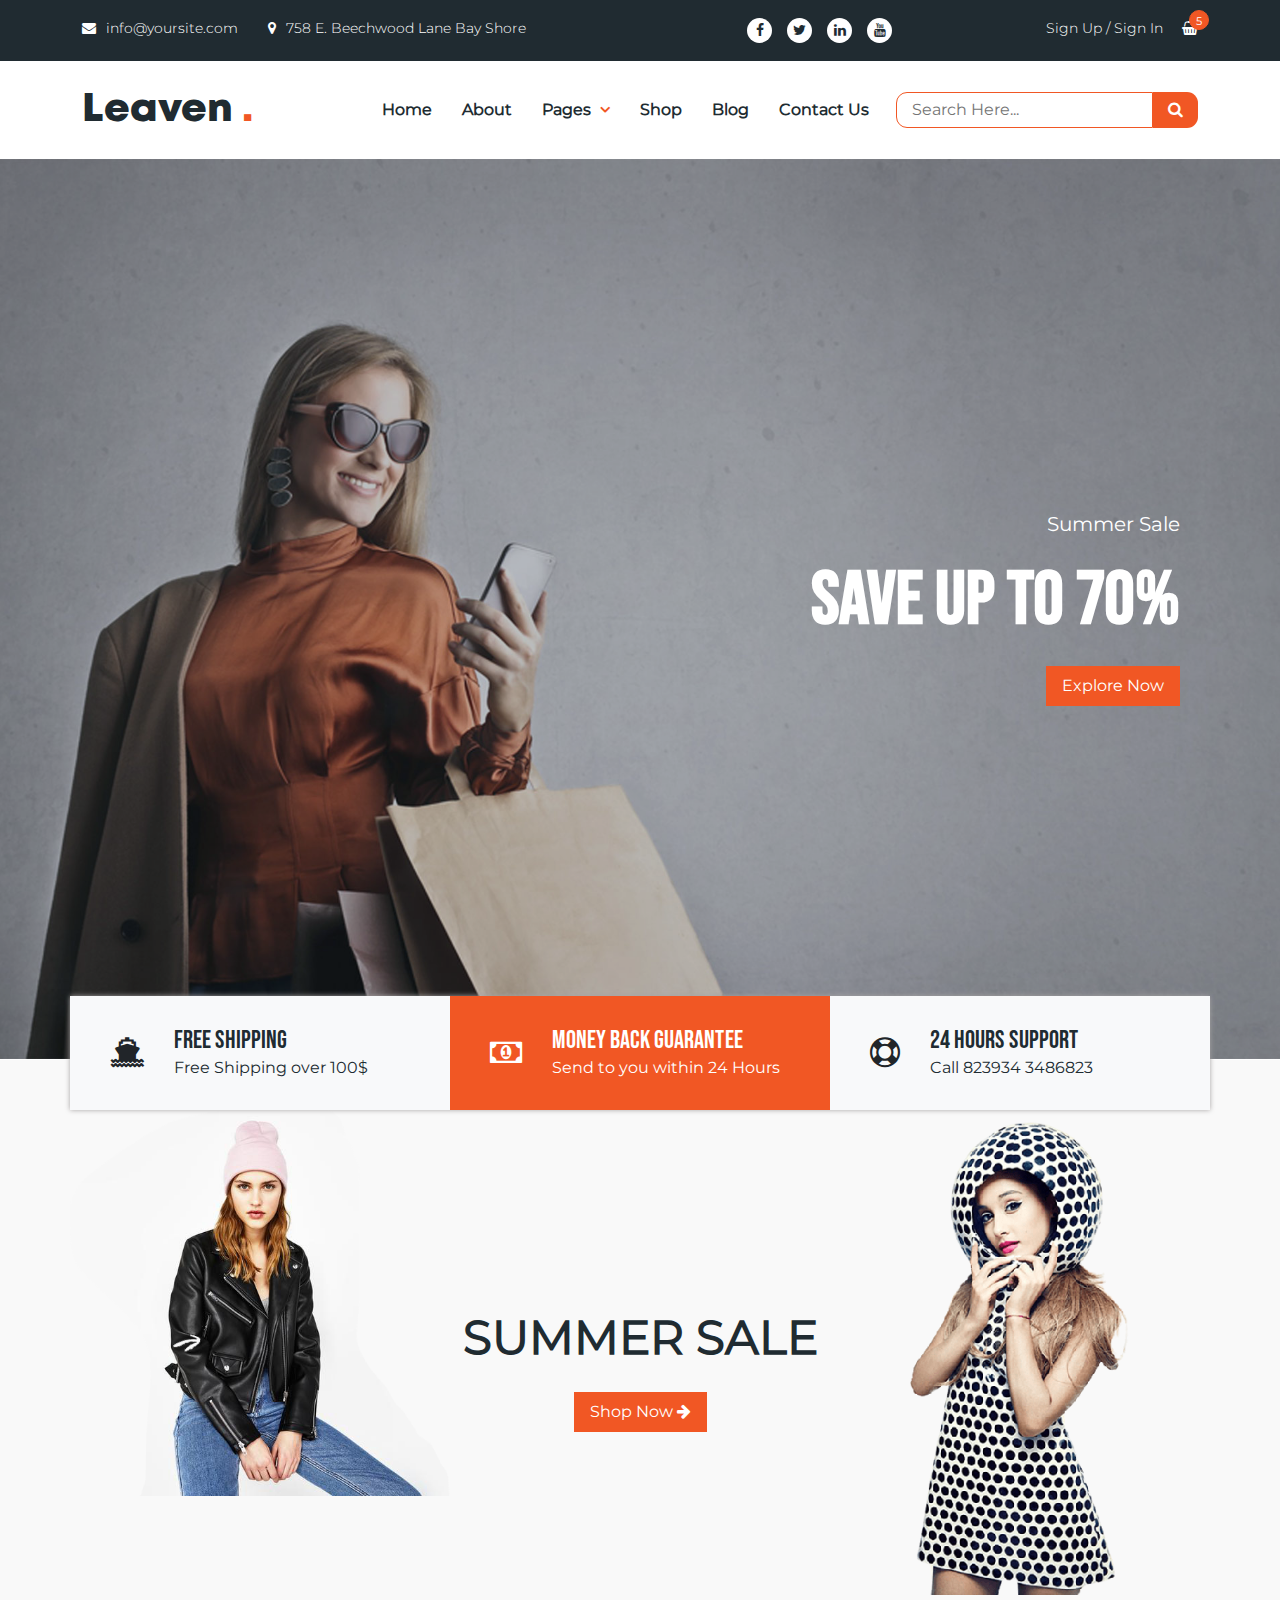
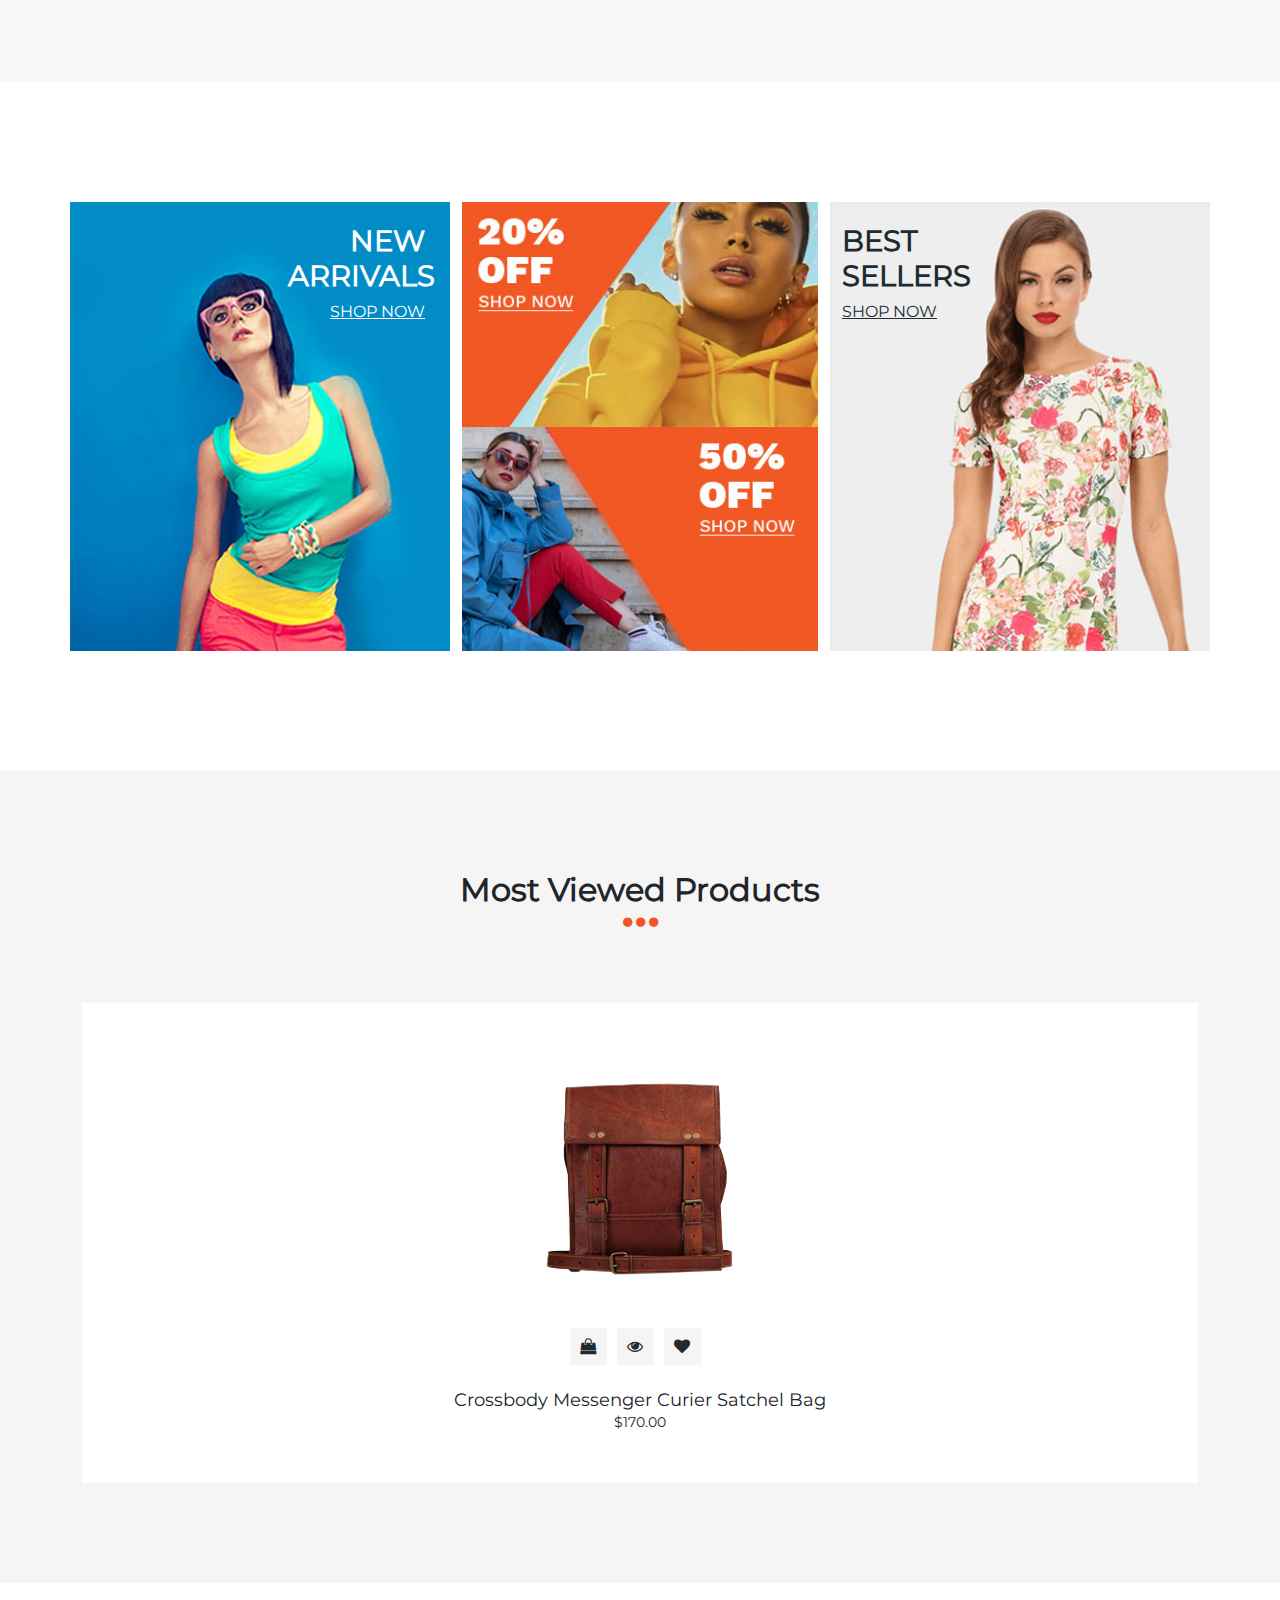
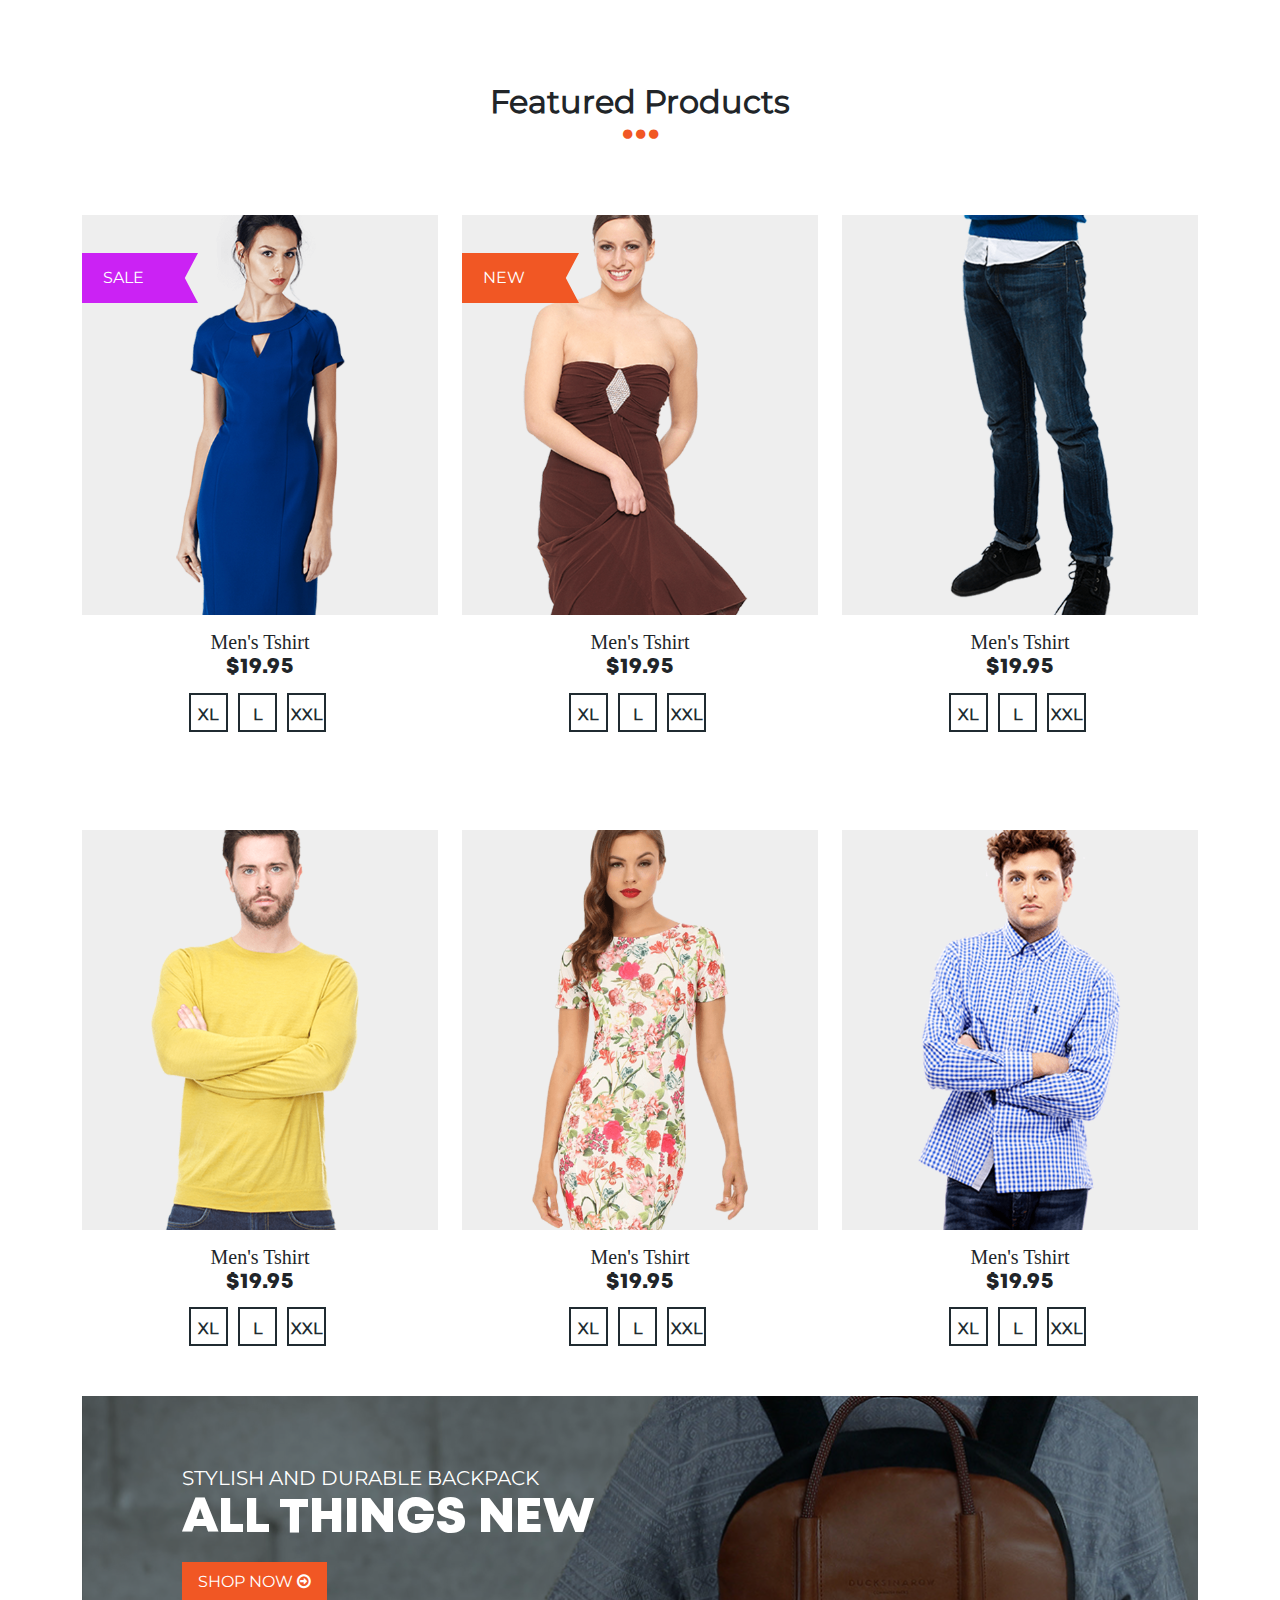
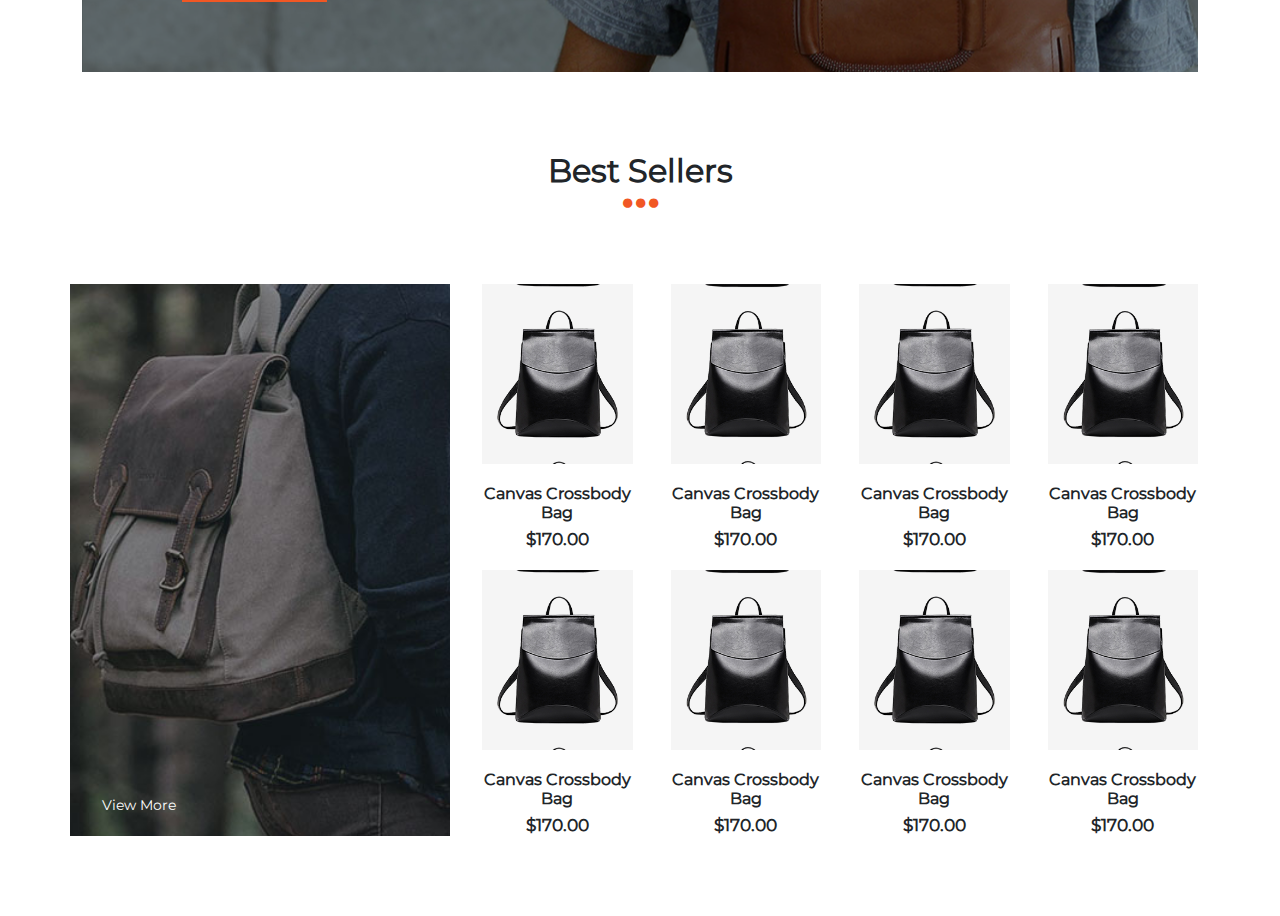
==== index.html @ 33668592 "home done" ====
<!DOCTYPE html>
<html class="no-js" lang="en">

<head>
  <!-- ==========Meta Charset ========== -->
  <meta charset="utf-8" />

  <!-- ==========Site Title ========== -->
  <title>LEAVEN | HTML 5 Responsive E-commerce Template</title>

  <!-- ========== Meta Description ========== -->
  <meta name="description" content="LEAVEN | HTML 5 Responsive E-commerce Template" />
  <meta name="viewport" content="width=device-width, initial-scale=1" />

  <!-- ========= OG Meta ========== -->
  <meta property="og:title" content="LEAVEN | HTML 5 Responsive E-commerce Template" />
  <meta property="og:type" content="HTML" />
  <meta property="og:url" content="" />
  <meta property="og:image" content="" />

  <!-- Normalize css -->
  <link rel="stylesheet" href="assets/css/normalize.css" />

  <!-- custom fonts css -->
  <link rel="stylesheet" href="assets/fonts/customs/fonts.css" />

  <!-- Reset -->
  <link rel="stylesheet" href="assets/css/main.css" />

  <!-- font awesome css -->
  <link rel="stylesheet" href="assets/css/font-awesome.min.css" />

  <!-- ========== bootstrap css ========== -->
  <link rel="stylesheet" href="assets/css/bootstrap.min.css" />

  <!-- Custom css -->
  <link rel="stylesheet" href="assets/css/style.css" />
</head>

<body>
  <!-- ========== Start header  Section ========== -->
  <header class="leaven_header_area">
    <div class="leaven_header_top">
      <div class="container">
        <div class="row">
          <div class="col-md-6">
            <div class="leaven__top-left_content">
              <ul>
                <li>
                  <a href="mailto:info@yoursite.com"><i class="fa fa-envelope"></i>info@yoursite.com</a>
                </li>
                <li><i class="fa fa-map-marker"></i>758 E. Beechwood Lane Bay Shore</li>
              </ul>
            </div>
            <!-- .leaven__top-left_content -->
          </div>

          <div class="col-md-5 offset-md-1">
            <div class="leaven__top_right_content d-flex justify-content-between">
              <div class="leaven_social_proofile">
                <ul>
                  <li>
                    <a href=""><i class="fa fa-facebook"></i></a>
                  </li>
                  <li>
                    <a href=""><i class="fa fa-twitter"></i></a>
                  </li>
                  <li>
                    <a href=""><i class="fa fa-linkedin"></i></a>
                  </li>
                  <li>
                    <a href=""><i class="fa fa-youtube"></i></a>
                  </li>
                </ul>
              </div>
              <!-- .leaven_social_proofile -->

              <div class="leaven__site_meta">
                <ul>
                  <li><a href="">Sign Up</a></li>
                  <li><a href="">/</a></li>
                  <li><a href="">Sign In</a></li>
                  <li>
                    <a href=""><i class="fa fa-shopping-basket"></i><span>5</span></a>
                  </li>
                </ul>
              </div>
              <!-- .leaven__site_meta  -->
            </div>
            <!-- .leaven__top_rigt_content -->
          </div>
        </div>
        <!-- .row -->
      </div>
      <!-- .container -->
    </div>
    <!-- .leaven_header_top -->

    <div class="leaven_header_bottom">
      <div class="container">
        <div class="row align-items-center">
          <div class="col-md-3">
            <div class="leaven__logo">
              <a href="index.html">
                <h1>Leaven <span>.</span></h1>
              </a>
            </div>
            <!-- .leaven__logo -->
          </div>
          <div class="col-md-6">
            <div class="leaven__main_menu">
              <nav>
                <ul class="d-flex">
                  <li><a href="#">Home</a></li>
                  <li><a href="#">About</a></li>
                  <li class="dropdown">
                    <a href="#">Pages <i class="fa fa-angle-down"></i></a>
                    <ul>
                      <li><a href="http://">Pages One </a></li>
                      <li><a href="http://">Pages Two</a></li>
                      <li><a href="http://">Pages Three</a></li>
                      <li><a href="http://">Pages Four</a></li>
                    </ul>
                  </li>
                  <li><a href="#">Shop</a></li>
                  <li><a href="#">Blog</a></li>
                  <li><a href="#">Contact Us</a></li>
                </ul>
              </nav>
            </div>
            <!-- .leaven__main_menu -->
          </div>
          <div class="col-md-3">
            <div class="leaven__search">
              <form action="#" method="get">
                <input type="search" name="s" id="s" placeholder="Search Here..." />
                <button type="submit"><i class="fa fa-search"></i></button>
              </form>
            </div>
            <!-- .leaven__search -->
          </div>
        </div>
        <!-- .row -->
      </div>
      <!-- .container -->
    </div>
    <!-- .leaven_header_bottom -->
  </header>
  <!-- ========== End  header Section ========== -->

  <!-- ========== Start  hero Section ========== -->
  <section id="leaven__hero_area">
    <div class="leaven__hero_single_slide" style="background-image: url('./assets/img/Hero-11.jpg')">
      <div class="container">
        <div class="row">
          <div class="col-md-6 offset-md-6">
            <div class="leaven__hero_content text-end">
              <h5>Summer Sale</h5>
              <h1>Save up to 70%</h1>
              <a href="#" class="custom-button">Explore Now</a>
            </div>
          </div>
        </div>
        <!-- .row -->
      </div>
      <!--  .container -->
    </div>
    <!-- .leaven__hero_single_slide -->
  </section>
  <!-- ========== end  hero Section ========== -->

  <!-- ========== Start Promo Section ========== -->
  <section id="leaven__promo_area">
    <div class="container">
      <div class="row bg-light bg-section">
        <div class="col-md-4 g-0">
          <div class="leaven__single_promo_item d-flex align-items-center">
            <div class="leaven__promo_icon">
              <i class="fa fa-ship"></i>
            </div>
            <div class="leaven__promo_content">
              <h2>Free Shipping</h2>
              <p>Free Shipping over 100$</p>
            </div>
          </div>
          <!-- .leaven__single_promo_item -->
        </div>
        <!-- .col-md-4 -->

        <div class="col-md-4 g-0">
          <div class="leaven__single_promo_item active d-flex align-items-center">
            <div class="leaven__promo_icon">
              <i class="fa fa-money"></i>
            </div>
            <div class="leaven__promo_content">
              <h2>Money Back Guarantee</h2>
              <p>Send to you within 24 Hours</p>
            </div>
          </div>
          <!-- .leaven__single_promo_item -->
        </div>
        <!-- .col-md-4 -->

        <div class="col-md-4 g-0">
          <div class="leaven__single_promo_item d-flex align-items-center">
            <div class="leaven__promo_icon">
              <i class="fa fa-life-ring"></i>
            </div>
            <div class="leaven__promo_content">
              <h2>24 Hours Support</h2>
              <p>Call 823934 3486823</p>
            </div>
          </div>
          <!-- .leaven__single_promo_item -->
        </div>
        <!-- .col-md-4 -->
      </div>
      <!-- .row -->
    </div>
    <!-- .container -->
  </section>
  <!-- ========== end  Promo Section ========== -->

  <!-- ========== Start Sale Section ========== -->
  <section id="leaven__sale_area">
    <div class="container">
      <div class="row">
        <div class="col-md-4 leaven__sale_img" style="background-image: url('./assets/img/01_Homepage.png')"></div>
        <div class="col-md-4">
          <div class="leaven__sale_content">
            <h2>Summer Sale</h2>
            <a href="" class="custom-button">Shop Now <i class="fa fa-arrow-right"></i></a>
          </div>
        </div>
        <div class="col-md-4 leaven__sale_img" style="background-image: url('./assets/img/f_product8.png')"></div>
      </div>
      <!-- .row -->
    </div>
    <!-- .container -->
  </section>
  <!-- ========== end  Sale Section ========== -->

  <!-- ========== Start  Offer Section ========== -->
  <section id="leaven__offer_area">
    <div class="container">
      <div class="row">
        <div class="col-md-4 bg-repeat leaven__single_offer" style="background-image: url('./assets/img/offer-1.jpg')">
          <div class="leaven__offer_content">
            <h1>New Arrivals</h1>
            <a href="">Shop Now</a>
          </div>
        </div>
        <!-- .col-md-4 -->
        <div class="col-md-4 leaven__single_offer">
          <a href=""><img src="./assets/img/offer-2.jpg" alt="leaven offer 1" /></a>
          <a href=""><img src="./assets/img/offer-3.jpg" alt="leaven offer 2" /></a>
        </div>
        <!-- .col-md-4 -->
        <div class="col-md-4 bg-repeat leaven__single_offer" style="background-image: url('./assets/img/offer-4.jpg')">
          <div class="leaven__offer_content">
            <h1>Best Sellers</h1>
            <a href="">Shop Now</a>
          </div>
        </div>
        <!-- .col-md-4 -->
      </div>
    </div>
  </section>
  <!-- ========== end  Offer Section ========== -->

  <!-- ========== start  most viewed Section ========== -->
  <section  id="leaven__most_viewed_products_area" >
    <div class="container">
      <div class="row">
        <div class="col-md-12">
          <div class="leaven__section_title text-center text-dark">
            <h2>Most Viewed Products</h2>
            <div class="three_dots">
              <ul>
                <li><i class="fa fa-circle"></i></li>
                <li><i class="fa fa-circle"></i></li>
                <li><i class="fa fa-circle"></i></li>
              </ul>
            </div>
          </div>
        </div>
      </div>
      <!-- .row -->

      <div class="row">
        <div class="col-md-12">
          <div class="leaven__most_view_carousel">

            <div class="leaven__single_carousel_item bg-white">
                <div class="leaven__single_carousel_thumb bg-repeat" style="background-image: url('./assets/img/bag_product-new.png');"></div>
                <div class="leaven__carousel_product_meta">
                  <ul class="d-flex justify-content-center align-content-center">
                    <li><a href=""><i class="fa fa-shopping-bag"></i></a></li>
                    <li><a href=""><i class="fa fa-eye"></i></a></li>
                    <li><a href=""><i class="fa fa-heart"></i></a></li>
                  </ul>
                </div>
                <!-- .leaven__carousel_product_meta -->
                <h2>Crossbody Messenger Curier Satchel Bag</h2>
                <p>$170.00</p>
            </div>
            <!-- .single_carousel_item -->

          </div>
        </div>
      </div>
    </div>
  </section>
  <!-- ========== end  most viewed Section ========== -->




  <!-- ========== Start  feature product Section ========== -->
  <section id="leaven__feature_product_area">
    <div class="container">
      <div class="row">
        <div class="col-md-12">
          <div class="leaven__section_title text-center text-dark">
            <h2>Featured Products</h2>
            <div class="three_dots">
              <ul>
                <li><i class="fa fa-circle"></i></li>
                <li><i class="fa fa-circle"></i></li>
                <li><i class="fa fa-circle"></i></li>
              </ul>
            </div>
          </div>
        </div>
      </div>
      <!-- .row -->

      <div class="row">
        <div class="col-md-4 mb-5">
          <div class="leaven__single_feature_item">
            <div class="leaven__feature_img" style="background-image: url('./assets/img/f_product1.png')">
              <span class="leaven__product_ribbon leaven__sale">Sale</span>
              <div class="leaven__feature_overlay">
                <a href="" class="leaven__wishlist"><i class="fa fa-heart"></i></a>
                <div class="leaven__overlay_action">
                  <a href="">Add to Bag</a>
                  <a href="">Quick View</a>
                </div>
              </div>
            </div>
            <div class="leaven__feature_content text-center">
              <h2>Men's Tshirt</h2>
              <h3>$19.95</h3>
              <div class="product_sizes">
                <ul>
                  <li><a href="">XL</a></li>
                  <li><a href="">L</a></li>
                  <li><a href="">XXL</a></li>
                </ul>
              </div>
            </div>
          </div>
        </div>
        <!-- .col-md-4 -->

        <div class="col-md-4">
          <div class="leaven__single_feature_item">
            <div class="leaven__feature_img" style="background-image: url('./assets/img/f_product3.png')">
              <span class="leaven__product_ribbon leaven__new_arrivals">New</span>
              <div class="leaven__feature_overlay">
                <a href="" class="leaven__wishlist"><i class="fa fa-heart"></i></a>
                <div class="leaven__overlay_action">
                  <a href="">Add to Bag</a>
                  <a href="">Quick View</a>
                </div>
              </div>
            </div>
            <div class="leaven__feature_content text-center">
              <h2>Men's Tshirt</h2>
              <h3>$19.95</h3>
              <div class="product_sizes">
                <ul>
                  <li><a href="">XL</a></li>
                  <li><a href="">L</a></li>
                  <li><a href="">XXL</a></li>
                </ul>
              </div>
            </div>
          </div>
        </div>
        <!-- .col-md-4 -->

        <div class="col-md-4">
          <div class="leaven__single_feature_item">
            <div class="leaven__feature_img" style="background-image: url('./assets/img/f_product4.png')">
              <div class="leaven__feature_overlay">
                <a href="" class="leaven__wishlist"><i class="fa fa-heart"></i></a>
                <div class="leaven__overlay_action leaven__sold_out">
                  <a href="">Sold Out</a>
                </div>
              </div>
            </div>
            <div class="leaven__feature_content text-center">
              <h2>Men's Tshirt</h2>
              <h3>$19.95</h3>
              <div class="product_sizes">
                <ul>
                  <li><a href="">XL</a></li>
                  <li><a href="">L</a></li>
                  <li><a href="">XXL</a></li>
                </ul>
              </div>
            </div>
          </div>
        </div>
        <!-- .col-md-4 -->

        <div class="col-md-4">
          <div class="leaven__single_feature_item">
            <div class="leaven__feature_img" style="background-image: url('./assets/img/f_product5.png')">
              <div class="leaven__feature_overlay">
                <a href="" class="leaven__wishlist"><i class="fa fa-heart"></i></a>
                <div class="leaven__overlay_action">
                  <a href="">Add to Bag</a>
                  <a href="">Quick View</a>
                </div>
              </div>
            </div>
            <div class="leaven__feature_content text-center">
              <h2>Men's Tshirt</h2>
              <h3>$19.95</h3>
              <div class="product_sizes">
                <ul>
                  <li><a href="">XL</a></li>
                  <li><a href="">L</a></li>
                  <li><a href="">XXL</a></li>
                </ul>
              </div>
            </div>
          </div>
        </div>
        <!-- .col-md-4 -->

        <div class="col-md-4">
          <div class="leaven__single_feature_item">
            <div class="leaven__feature_img" style="background-image: url('./assets/img/f_product6.png')">
              <div class="leaven__feature_overlay">
                <a href="" class="leaven__wishlist"><i class="fa fa-heart"></i></a>
                <div class="leaven__overlay_action">
                  <a href="">Add to Bag</a>
                  <a href="">Quick View</a>
                </div>
              </div>
            </div>
            <div class="leaven__feature_content text-center">
              <h2>Men's Tshirt</h2>
              <h3>$19.95</h3>
              <div class="product_sizes">
                <ul>
                  <li><a href="">XL</a></li>
                  <li><a href="">L</a></li>
                  <li><a href="">XXL</a></li>
                </ul>
              </div>
            </div>
          </div>
        </div>
        <!-- .col-md-4 -->

        <div class="col-md-4">
          <div class="leaven__single_feature_item">
            <div class="leaven__feature_img" style="background-image: url('./assets/img/f_product7.png')">
              <div class="leaven__feature_overlay">
                <a href="" class="leaven__wishlist"><i class="fa fa-heart"></i></a>
                <div class="leaven__overlay_action">
                  <a href="">Add to Bag</a>
                  <a href="">Quick View</a>
                </div>
              </div>
            </div>
            <div class="leaven__feature_content text-center">
              <h2>Men's Tshirt</h2>
              <h3>$19.95</h3>
              <div class="product_sizes">
                <ul>
                  <li><a href="">XL</a></li>
                  <li><a href="">L</a></li>
                  <li><a href="">XXL</a></li>
                </ul>
              </div>
            </div>
          </div>
        </div>
        <!-- .col-md-4 -->
      </div>
      <!-- .row -->
    </div>
  </section>
  <!-- ========== end  feature product Section ========== -->



  <!-- ========== start  call to action Section ========== -->
  <section id="leaven__call_to_action_area">
    <div class="container">
      <div class="leaven__call_to_action_content bg-repeat text-white "
        style="background-image: url('./assets/img/cta_bg.jpg');">
        <div class="row">
          <div class="col-md-6">
            <h3>STYLISH AND DURABLE BACKPACK</h3>
            <h1>ALL THINGS NEW</h1>
            <a href="" class="custom-button ">SHOP NOW <i class="fa fa-arrow-circle-o-right"></i></a>
          </div>
        </div>
      </div>
    </div>
  </section>
  <!-- ========== end  call to action Section ========== -->



  <!-- ========== start best seller Section ========== -->
  <section id="leaven__best_seller_area">
    <div class="container">
      <div class="row">
        <div class="col-md-12">
          <div class="leaven__section_title text-center text-dark">
            <h2>Best Sellers</h2>
            <div class="three_dots">
              <ul>
                <li><i class="fa fa-circle"></i></li>
                <li><i class="fa fa-circle"></i></li>
                <li><i class="fa fa-circle"></i></li>
              </ul>
            </div>
          </div>
        </div>
      </div>
      <!-- .row -->

      <div class="row">
        <div class="col-md-4 leaven__best_featured_img bg-repeat"
          style="background-image: url('./assets/img/b_big.jpg');">
          <a href="">View More</a>
        </div>
        <div class="col-md-8">
          <div class="leaven__best_seller_products">
            <div class="leaven__best_single_product ">
                <div class="best_product_thumb" style="background-image: url('./assets/img/bag_product1.png');"></div>
                <h1>Canvas Crossbody Bag</h1>
                <h3>$170.00</h3>
            </div>
            <!-- .leaven__best_single_product  -->
            <div class="leaven__best_single_product ">
                <div class="best_product_thumb" style="background-image: url('./assets/img/bag_product1.png');"></div>
                <h1>Canvas Crossbody Bag</h1>
                <h3>$170.00</h3>
            </div>
            <!-- .leaven__best_single_product  -->
            <div class="leaven__best_single_product ">
                <div class="best_product_thumb" style="background-image: url('./assets/img/bag_product1.png');"></div>
                <h1>Canvas Crossbody Bag</h1>
                <h3>$170.00</h3>
            </div>
            <!-- .leaven__best_single_product  -->
            <div class="leaven__best_single_product ">
                <div class="best_product_thumb" style="background-image: url('./assets/img/bag_product1.png');"></div>
                <h1>Canvas Crossbody Bag</h1>
                <h3>$170.00</h3>
            </div>
            <!-- .leaven__best_single_product  -->
            <div class="leaven__best_single_product ">
                <div class="best_product_thumb" style="background-image: url('./assets/img/bag_product1.png');"></div>
                <h1>Canvas Crossbody Bag</h1>
                <h3>$170.00</h3>
            </div>
            <!-- .leaven__best_single_product  -->
            <div class="leaven__best_single_product ">
                <div class="best_product_thumb" style="background-image: url('./assets/img/bag_product1.png');"></div>
                <h1>Canvas Crossbody Bag</h1>
                <h3>$170.00</h3>
            </div>
            <!-- .leaven__best_single_product  -->
            <div class="leaven__best_single_product ">
                <div class="best_product_thumb" style="background-image: url('./assets/img/bag_product1.png');"></div>
                <h1>Canvas Crossbody Bag</h1>
                <h3>$170.00</h3>
            </div>
            <!-- .leaven__best_single_product  -->
            <div class="leaven__best_single_product ">
                <div class="best_product_thumb" style="background-image: url('./assets/img/bag_product1.png');"></div>
                <h1>Canvas Crossbody Bag</h1>
                <h3>$170.00</h3>
            </div>
            <!-- .leaven__best_single_product  -->

          </div>
        </div>
      </div>
    </div>
  </section>
  <!-- ========== end best seller Section ========== -->



  <!-- jquery -->
  <script src="https://code.jquery.com/jquery-3.6.0.min.js"
    integrity="sha256-/xUj+3OJU5yExlq6GSYGSHk7tPXikynS7ogEvDej/m4=" crossorigin="anonymous"></script>
  <!-- Modernizr -->
  <script src="assets/js/vendor/modernizr-3.11.2.min.js"></script>
  <!-- Plugin js -->
  <script src="assets/js/plugins.js"></script>
  <!-- bootstrap  js -->
  <script src="assets/js/bootstrap.bundle.min.js"></script>
  <!-- Custom Js -->
  <script src="assets/js/main.js"></script>
</body>

</html>
---- assets/fonts/customs/fonts.css ----
@font-face {
    font-family: 'Montserrat';
    src: url('Montserrat-Light.eot');
    src: url('Montserrat-Light.eot?#iefix') format('embedded-opentype'),
        url('Montserrat-Light.woff2') format('woff2'),
        url('Montserrat-Light.woff') format('woff'),
        url('Montserrat-Light.ttf') format('truetype');
    font-weight: 300;
    font-style: normal;
    font-display: swap;
}

@font-face {
    font-family: 'Montserrat';
    src: url('Montserrat-Regular.eot');
    src: url('Montserrat-Regular.eot?#iefix') format('embedded-opentype'),
        url('Montserrat-Regular.woff2') format('woff2'),
        url('Montserrat-Regular.woff') format('woff'),
        url('Montserrat-Regular.ttf') format('truetype');
    font-weight: normal;
    font-style: normal;
    font-display: swap;
}

@font-face {
    font-family: 'Mont ExtraLight DEMO';
    src: url('Mont-ExtraLightDEMO.eot');
    src: url('Mont-ExtraLightDEMO.eot?#iefix') format('embedded-opentype'),
        url('Mont-ExtraLightDEMO.woff2') format('woff2'),
        url('Mont-ExtraLightDEMO.woff') format('woff'),
        url('Mont-ExtraLightDEMO.ttf') format('truetype');
    font-weight: 200;
    font-style: normal;
    font-display: swap;
}

@font-face {
    font-family: 'Mont Heavy DEMO';
    src: url('Mont-HeavyDEMO.eot');
    src: url('Mont-HeavyDEMO.eot?#iefix') format('embedded-opentype'),
        url('Mont-HeavyDEMO.woff2') format('woff2'),
        url('Mont-HeavyDEMO.woff') format('woff'),
        url('Mont-HeavyDEMO.ttf') format('truetype');
    font-weight: 800;
    font-style: normal;
    font-display: swap;
}

@font-face {
    font-family: 'Bebas Neue';
    src: url('BebasNeue-Regular.eot');
    src: url('BebasNeue-Regular.eot?#iefix') format('embedded-opentype'),
        url('BebasNeue-Regular.woff2') format('woff2'),
        url('BebasNeue-Regular.woff') format('woff'),
        url('BebasNeue-Regular.ttf') format('truetype');
    font-weight: normal;
    font-style: normal;
    font-display: swap;
}

@font-face {
    font-family: 'Bebas Neue';
    src: url('BebasNeue-Regular_1.eot');
    src: url('BebasNeue-Regular_1.eot?#iefix') format('embedded-opentype'),
        url('BebasNeue-Regular_1.woff2') format('woff2'),
        url('BebasNeue-Regular_1.woff') format('woff'),
        url('BebasNeue-Regular_1.ttf') format('truetype');
    font-weight: normal;
    font-style: normal;
    font-display: swap;
}

@font-face {
    font-family: 'Bebas Neue';
    src: url('BebasNeue-Regular_2.eot');
    src: url('BebasNeue-Regular_2.eot?#iefix') format('embedded-opentype'),
        url('BebasNeue-Regular_2.woff2') format('woff2'),
        url('BebasNeue-Regular_2.woff') format('woff'),
        url('BebasNeue-Regular_2.ttf') format('truetype');
    font-weight: normal;
    font-style: normal;
    font-display: swap;
}

@font-face {
    font-family: 'Bebas Neue';
    src: url('BebasNeue-Regular_3.eot');
    src: url('BebasNeue-Regular_3.eot?#iefix') format('embedded-opentype'),
        url('BebasNeue-Regular_3.woff2') format('woff2'),
        url('BebasNeue-Regular_3.woff') format('woff'),
        url('BebasNeue-Regular_3.ttf') format('truetype');
    font-weight: normal;
    font-style: normal;
    font-display: swap;
}
---- assets/css/main.css ----
/*! HTML5 Boilerplate v8.0.0 | MIT License | https://html5boilerplate.com/ */

/* main.css 2.1.0 | MIT License | https://github.com/h5bp/main.css#readme */
/*
 * What follows is the result of much research on cross-browser styling.
 * Credit left inline and big thanks to Nicolas Gallagher, Jonathan Neal,
 * Kroc Camen, and the H5BP dev community and team.
 */

/* ==========================================================================
   Base styles: opinionated defaults
   ========================================================================== */

html {
  color: #222;
  font-size: 1em;
  line-height: 1.4;
}

/*
 * Remove text-shadow in selection highlight:
 * https://twitter.com/miketaylr/status/12228805301
 *
 * Vendor-prefixed and regular ::selection selectors cannot be combined:
 * https://stackoverflow.com/a/16982510/7133471
 *
 * Customize the background color to match your design.
 */

::-moz-selection {
  background: #b3d4fc;
  text-shadow: none;
}

::selection {
  background: #b3d4fc;
  text-shadow: none;
}

/*
 * A better looking default horizontal rule
 */

hr {
  display: block;
  height: 1px;
  border: 0;
  border-top: 1px solid #ccc;
  margin: 1em 0;
  padding: 0;
}

/*
 * Remove the gap between audio, canvas, iframes,
 * images, videos and the bottom of their containers:
 * https://github.com/h5bp/html5-boilerplate/issues/440
 */

audio,
canvas,
iframe,
img,
svg,
video {
  vertical-align: middle;
}

/*
 * Remove default fieldset styles.
 */

fieldset {
  border: 0;
  margin: 0;
  padding: 0;
}

/*
 * Allow only vertical resizing of textareas.
 */

textarea {
  resize: vertical;
}

/* ==========================================================================
   Author's custom styles
   ========================================================================== */

/* ==========================================================================
   Helper classes
   ========================================================================== */

/*
 * Hide visually and from screen readers
 */

.hidden,
[hidden] {
  display: none !important;
}

/*
 * Hide only visually, but have it available for screen readers:
 * https://snook.ca/archives/html_and_css/hiding-content-for-accessibility
 *
 * 1. For long content, line feeds are not interpreted as spaces and small width
 *    causes content to wrap 1 word per line:
 *    https://medium.com/@jessebeach/beware-smushed-off-screen-accessible-text-5952a4c2cbfe
 */

.sr-only {
  border: 0;
  clip: rect(0, 0, 0, 0);
  height: 1px;
  margin: -1px;
  overflow: hidden;
  padding: 0;
  position: absolute;
  white-space: nowrap;
  width: 1px;
  /* 1 */
}

/*
 * Extends the .sr-only class to allow the element
 * to be focusable when navigated to via the keyboard:
 * https://www.drupal.org/node/897638
 */

.sr-only.focusable:active,
.sr-only.focusable:focus {
  clip: auto;
  height: auto;
  margin: 0;
  overflow: visible;
  position: static;
  white-space: inherit;
  width: auto;
}

/*
 * Hide visually and from screen readers, but maintain layout
 */

.invisible {
  visibility: hidden;
}

/*
 * Clearfix: contain floats
 *
 * For modern browsers
 * 1. The space content is one way to avoid an Opera bug when the
 *    `contenteditable` attribute is included anywhere else in the document.
 *    Otherwise it causes space to appear at the top and bottom of elements
 *    that receive the `clearfix` class.
 * 2. The use of `table` rather than `block` is only necessary if using
 *    `:before` to contain the top-margins of child elements.
 */

.clearfix::before,
.clearfix::after {
  content: " ";
  display: table;
}

.clearfix::after {
  clear: both;
}

/* ==========================================================================
   EXAMPLE Media Queries for Responsive Design.
   These examples override the primary ('mobile first') styles.
   Modify as content requires.
   ========================================================================== */

@media only screen and (min-width: 35em) {
  /* Style adjustments for viewports that meet the condition */
}

@media print,
  (-webkit-min-device-pixel-ratio: 1.25),
  (min-resolution: 1.25dppx),
  (min-resolution: 120dpi) {
  /* Style adjustments for high resolution devices */
}

/* ==========================================================================
   Print styles.
   Inlined to avoid the additional HTTP request:
   https://www.phpied.com/delay-loading-your-print-css/
   ========================================================================== */

@media print {
  *,
  *::before,
  *::after {
    background: #fff !important;
    color: #000 !important;
    /* Black prints faster */
    box-shadow: none !important;
    text-shadow: none !important;
  }

  a,
  a:visited {
    text-decoration: underline;
  }

  a[href]::after {
    content: " (" attr(href) ")";
  }

  abbr[title]::after {
    content: " (" attr(title) ")";
  }

  /*
   * Don't show links that are fragment identifiers,
   * or use the `javascript:` pseudo protocol
   */
  a[href^="#"]::after,
  a[href^="javascript:"]::after {
    content: "";
  }

  pre {
    white-space: pre-wrap !important;
  }

  pre,
  blockquote {
    border: 1px solid #999;
    page-break-inside: avoid;
  }

  /*
   * Printing Tables:
   * https://web.archive.org/web/20180815150934/http://css-discuss.incutio.com/wiki/Printing_Tables
   */
  thead {
    display: table-header-group;
  }

  tr,
  img {
    page-break-inside: avoid;
  }

  p,
  h2,
  h3 {
    orphans: 3;
    widows: 3;
  }

  h2,
  h3 {
    page-break-after: avoid;
  }
}
---- assets/css/style.css ----
/*

Project Name:  Leaven
Author: Nishat
Version: 1.0
Company: Pixcafe Network
Desription: Leaven is a ecommerce html5 responsive template


================================
       TABLE OF INDEX
=================================

01. 


*/

/* variables */
:root {
  --primary: #f15724;
  --secondary: #202b31;
}

/* Default css */
* {
  margin: 0;
  padding: 0;
  outline: 0;
  box-sizing: border-box;
}

h1,
h2,
h3,
h4,
h5,
h6,
p {
  margin: 0;
}

body {
  font-family: "Montserrat";
}

.bg-repeat {
  background-repeat: no-repeat;
  background-size: cover;
}

ul {
  margin: 0;
  padding: 0;
  list-style: none;
}

a {
  text-decoration: none;
  transition: all 0.4s ease;
}

.custom-button {
  background-color: var(--primary);
  color: #fff;
  padding: 8px 16px;
  display: inline-block;
}

/* Header area */

/* Header Top Area */
.leaven_header_top a {
  color: #fff;
}

.leaven_header_top a:hover {
  color: var(--primary);
}

.leaven_header_top {
  background-color: var(--secondary);
  color: #fff;
  padding: 18px 0;
  font-size: 14px;
  font-weight: 300;
}

.leaven__top-left_content ul li {
  display: inline-block;
}

.leaven__top-left_content ul li a {
  display: block;
}

.leaven__top-left_content ul li {
  margin-right: 26px;
}

.leaven__top-left_content a i {
  margin-right: 10px;
}

.leaven__top-left_content li i {
  margin-right: 10px;
}

.leaven_social_proofile ul li {
  display: inline-block;
  margin-right: 11px;
  background: #fff;
  border-radius: 50%;
  width: 25px;
  height: 25px;
  line-height: 25px;
  text-align: center;
  transition: all 0.4s ease;
}

.leaven_social_proofile ul li a {
  display: block;
  color: var(--secondary);
}

.leaven_social_proofile ul li:hover {
  background: var(--primary);
}

.leaven_social_proofile ul li:hover a {
  color: var(--secondary);
}

.leaven__site_meta ul li {
  display: inline-block;
  position: relative;
}

.leaven__site_meta ul li a {
  display: block;
}

.leaven__site_meta ul li:last-child {
  margin-left: 15px;
}

.leaven__site_meta ul li:last-child span {
  position: absolute;
  width: 20px;
  height: 20px;
  font-size: 80%;
  border-radius: 50%;
  right: -11px;
  bottom: 9px;
  background: var(--primary);
  text-align: center;
  font-weight: bolder;
  border: 1px solid var(--primary);
  line-height: 20px;
}

.leaven__site_meta ul li:last-child span:hover {
  color: #fff;
}

/* 
       02 - header bottom area
   */

.leaven_header_bottom {
  padding: 25px 0;
}

/* Logo */
.leaven__logo h1 {
  color: var(--secondary);
  font-family: "Mont Heavy DEMO";
}

.leaven__logo h1 span {
  color: var(--primary);
}

/* Main Menu */
.leaven__main_menu ul li {
  position: relative;
}

.leaven__main_menu ul li a {
  color: var(--secondary);
  padding: 2px 15px;
  font-family: "Montserrat";
  font-weight: 600;
}

.leaven__main_menu ul li a:hover {
  color: var(--primary);
}

/* Dropdown */
.leaven__main_menu ul li.dropdown ul {
  position: absolute;
  top: 150%;
  z-index: 9;
  left: 0;
  width: 250px;
  background-color: var(--secondary);
  padding: 10px;
  border-radius: 5px;
  box-shadow: 0 0 5px;
  visibility: hidden;
  opacity: 0;
  transition: all 0.4s ease-in-out;
}

.leaven__main_menu ul li.dropdown:hover ul {
  visibility: visible;
  opacity: 1;
  top: 100%;
}

.leaven__main_menu ul li.dropdown ul li {
  display: block;
  border-bottom: 1px solid #685f5f;
  padding: 11px;
}

.leaven__main_menu ul li.dropdown a i {
  color: var(--primary);
  font-weight: bolder;
  margin-left: 5px;
}

.leaven__main_menu ul li.dropdown ul li:last-child {
  border-bottom: 0;
}

.leaven__main_menu ul li.dropdown ul li a {
  color: #fff;
  font-size: 80%;
}

.leaven__main_menu ul li.dropdown:hover a,
.leaven__main_menu ul li.dropdown:hover ul li a:hover {
  color: var(--primary);
}

.leaven__main_menu ul li.dropdown:hover ul li a {
  color: #fff;
}

/* Search */
.leaven__search form {
  display: flex;
  justify-content: flex-end;
}

.leaven__search form input {
  border: 1px solid var(--primary);
  padding: 5px 15px 5px;
  border-radius: 11px 0 0 11px;
}

.leaven__search form button {
  background-color: var(--primary);
  color: #fff;
  border: 0;
  padding: 5px 15px;
  border-radius: 0 11px 11px 0;
  transition: all 1s ease-in-out;
}

.leaven__search form button:hover {
  background-color: transparent;
  color: var(--secondary);
}

/* 
      * ============================================
            03. Hero Area
      * ============================================
    */

section#leaven__hero_area {
  color: #fff;
}

.leaven__hero_single_slide {
  height: 100vh;
  background-position: center;
  background-repeat: no-repeat;
  background-size: cover;

  position: relative;
}

.leaven__hero_single_slide::after {
  position: absolute;
  content: "";
  width: 100%;
  height: 100%;
  top: 0;
  left: 0;
  background-color: var(--secondary);
  opacity: 0.3;
}

.leaven__hero_content {
  position: absolute;
  top: 50%;
  transform: translateY(-50%);
  z-index: 1;
  right: 100px;
}

.leaven__hero_content h3 {
  font-family: "Montserrat";
  font-weight: bold;
  font-size: 40px;
}

.leaven__hero_content h1 {
  font-size: 75px;
  margin: 20px 0;
  font-family: "Bebas Neue";
  font-weight: bold;
}

/* 
      * ============================================
            04. Promo Area
      * ============================================
    */

section#leaven__promo_area {
  margin-top: -113px;
  z-index: 1;
  position: relative;
  top: 50px;
}

.bg-section {
  box-shadow: 0 0 5px #a7a3a3;
}

.leaven__promo_content h2 {
  color: var(--secondary);
  font-family: "Bebas Neue";
  font-size: 25px;
}

.leaven__promo_content p {
  color: var(--secondary);
}

.leaven__promo_icon {
  margin-right: 30px;
}

.leaven__promo_icon i {
  font-size: 30px;
}

.leaven__single_promo_item {
  transition: all 0.4s ease;
  padding: 30px 40px;
}

.leaven__single_promo_item:hover,
.leaven__single_promo_item.active {
  background: var(--primary);
  color: #fff;
  cursor: pointer;
}

.leaven__single_promo_item:hover .leaven__promo_content h2,
.leaven__single_promo_item:hover .leaven__promo_content p {
  color: #fff;
}

.leaven__single_promo_item.active h2,
.leaven__single_promo_item.active p {
  color: #fff;
}

/* 
      * ============================================
            05. Sale Area
      * ============================================
     */
#leaven__sale_area {
  padding: 50px 0;
  background: #f9f9f9;
}

.leaven__sale_content {
  padding: 200px 0;
  text-align: center;
}

.leaven__sale_content h2 {
  margin-bottom: 26px;
  text-transform: uppercase;
  font-weight: bold;
  color: var(--secondary);
  font-size: 47px;
}

.leaven__sale_img {
  background-position: center top;
  background-repeat: no-repeat;
  background-size: contain;
}

/* 
      * ============================================
            06. Offer Area
      * ============================================
     */

.leaven__single_feature_item {
  transition: all .4s ease-in;
  padding-bottom: 50px;
}

.leaven__single_feature_item:hover {
  box-shadow: 0 0 5px #b8b8b8;
}

section#leaven__offer_area {
  padding: 120px 0;
}

.leaven__single_offer {
  text-align: right;
  color: #fff;
}

.leaven__single_offer img {
  margin-bottom: 15px;
  width: 100%;
}

.leaven__single_offer h1 {
  font-size: 29px;
  font-weight: bold;
  text-transform: uppercase;
}

.leaven__offer_content {
  width: 150px;
  margin-left: auto;
  padding: 22px 13px 0 0px;
}

.leaven__single_offer img:last-child {
  margin-bottom: 0;
}

.leaven__offer_content a {
  color: #fff;
  margin-top: 6px;
  display: inline-block;
  text-decoration: underline;
  text-transform: uppercase;
}

.leaven__offer_content a:hover {
  color: var(--primary);
}

.leaven__single_offer:last-child .leaven__offer_content a:hover {
  color: var(--primary);
}

.leaven__single_offer:last-child .leaven__offer_content,
.leaven__single_offer:last-child .leaven__offer_content a {
  margin-right: auto;
  margin-left: 0;
  text-align: left;
  color: #202b31;
}

/* 
      * ============================================
            07. Features product Area
      * ============================================
     */

.leaven__feature_img {
  background-position: center;
  background-repeat: no-repeat;
  height: 400px;
  background-size: cover;
  position: relative;
  z-index: 1;
  margin-bottom: 15px;
  cursor: pointer;
}

.leaven__section_title {
  margin-bottom: 70px;
}

.leaven__section_title h2 {
  font-weight: bold;
}

.three_dots ul li {
  display: inline-block;
}

.three_dots ul li i {
  font-size: 11px;
  color: var(--primary);
}

.product_sizes ul li {
  display: inline-block;
}

.product_sizes ul li a {
  display: block;
  color: var(--secondary);
  border: 2px solid var(--secondary);
  width: 39px;
  height: 39px;
  line-height: 39px;
  font-weight: bold;
  margin-top: 12px;
  margin-right: 6px;
  transition: all 0.4s ease-in;
}

.product_sizes ul li a:hover {
  background-color: var(--primary);
  color: #fff;
  border: 2px solid transparent;
}

.leaven__feature_content h3 {
  font-size: 22px;
  font-family: "Mont Heavy DEMO";
}

.leaven__feature_content h2 {
  font-size: 20px;
  font-family: auto;
  transition: all 0.4s ease-in-out;
}

.leaven__feature_content h2:hover {
  color: var(--primary);
}

.leaven__feature_img::after {
  position: absolute;
  content: "";
  width: 100%;
  height: 100%;
  background: var(--secondary);
  opacity: 0.78;
  top: 0;
  left: 0;
  z-index: -1;
  visibility: hidden;
  opacity: 0;
  transition: all .4s ease-in-out;
}

.leaven__feature_overlay a.leaven__wishlist {
  color: #fff;
  border: 2px solid #fff;
  text-align: center;
  display: inline-block;
  position: absolute;
  right: 20px;
  border-radius: 50%;
  width: 30px;
  height: 30px;
  line-height: 30px;
  top: 13px;
}

.leaven__feature_overlay {
  display: none;
}

.leaven__overlay_action {
  position: absolute;
  top: 50%;
  left: 50%;
  transform: translate(-50%, -50%);
}

.leaven__overlay_action.leaven__sold_out a {
  background-color: #000;
}

.leaven__overlay_action a {
  color: #fff;
  display: block;
  background-color: var(--primary);
  margin-bottom: 8px;
  padding: 10px;
}

.leaven__feature_img:hover .leaven__feature_overlay {
  display: block;
}

.leaven__single_feature_item:hover .leaven__feature_img::after {
  visibility: visible;
  opacity: .75;
}


span.leaven__product_ribbon {
  position: absolute;
  top: 38px;
  left: 0;
  padding: 13px 35px 13px 21px;

  color: #fff;
  text-transform: uppercase;
}

span.leaven__product_ribbon:after {
  position: absolute;
  top: 0;
  right: -19px;
  content: '';

  width: 30px;
  height: 100%;
  clip-path: polygon(100% 0%, 56% 50%, 100% 100%, 0 100%, 0% 50%, 0 0);
}

span.leaven__sale,
span.leaven__sale:after {
  background: #cb22f4;
}

span.leaven__new_arrivals,
span.leaven__new_arrivals:after {
  background: var(--primary);
}

/* 
      * ============================================
            08. call to action Area
      * ============================================
     */
.leaven__call_to_action_content {
  padding: 70px 100px;

  background-blend-mode: overlay;
  background-color: rgba(32, 43, 48, .7);
}

.leaven__call_to_action_content h3 {
  font-size: 20px;
  font-family: 'Montserrat';
}

.leaven__call_to_action_content h1 {
  font-size: 49px;
  font-family: 'Mont Heavy DEMO';
  margin-bottom: 13px;
}

/* 
      * ============================================
            09. best seller Area
      * ============================================
     */
section#leaven__best_seller_area {
  padding: 80px 0;
}

.leaven__best_seller_products {
  display: grid;
  grid-template-columns: repeat(4, 1fr);
  grid-column-gap: 38px;
  grid-row-gap: 20px;
  padding-left: 20px;
}

.leaven__best_featured_img {
  display: flex;
  justify-content: flex-start;
  align-items: flex-end;
}

.leaven__best_featured_img a {
  color: #fff;
  font-size: 14px;
  margin: 20px;
  transition: all .4s ease-in;
}

.leaven__best_featured_img a:hover {
  color: var(--primary);
}

.leaven__best_single_product h1 {
  font-size: 16px;
  font-family: montserrat;
  font-weight: bold;
}

.leaven__best_single_product {
  text-align: center;
}

.leaven__best_single_product h3 {
  font-size: 17px;
  font-weight: bold;
  margin-top: 7px;
}

.best_product_thumb {
  height: 180px;
  width: auto;
  margin-bottom: 20px;
  background-position: center;
  background-size: contain;
}

/* 
      * ============================================
            10. best viewed product Area
      * ============================================
     */
section#leaven__most_viewed_products_area {
  background-color: #f5f5f6;
  padding: 100px 0;
  margin-bottom: 100px;
}

.leaven__single_carousel_thumb {
  height: 250px;
  background-position: center;
  background-size: contain;
}

.leaven__single_carousel_item {
  text-align: center;
  padding: 50px;
}

.leaven__single_carousel_item h2 {
  font-size: 18px;
}

.leaven__single_carousel_item p {
  font-size: 14px;
}

.leaven__carousel_product_meta {
  margin: 25px 0;
}

.leaven__carousel_product_meta ul li a i {
  height: 37px;
  width: 37px;
  transition: all .4s ease-in;
  line-height: 37px;
  text-align: center;
  background-color: #f5f5f6;
  color: var(--secondary);
  margin-right: 10px;
}

.leaven__carousel_product_meta ul li a i:hover {
  background-color: var(--primary);
  color: #fff;
}
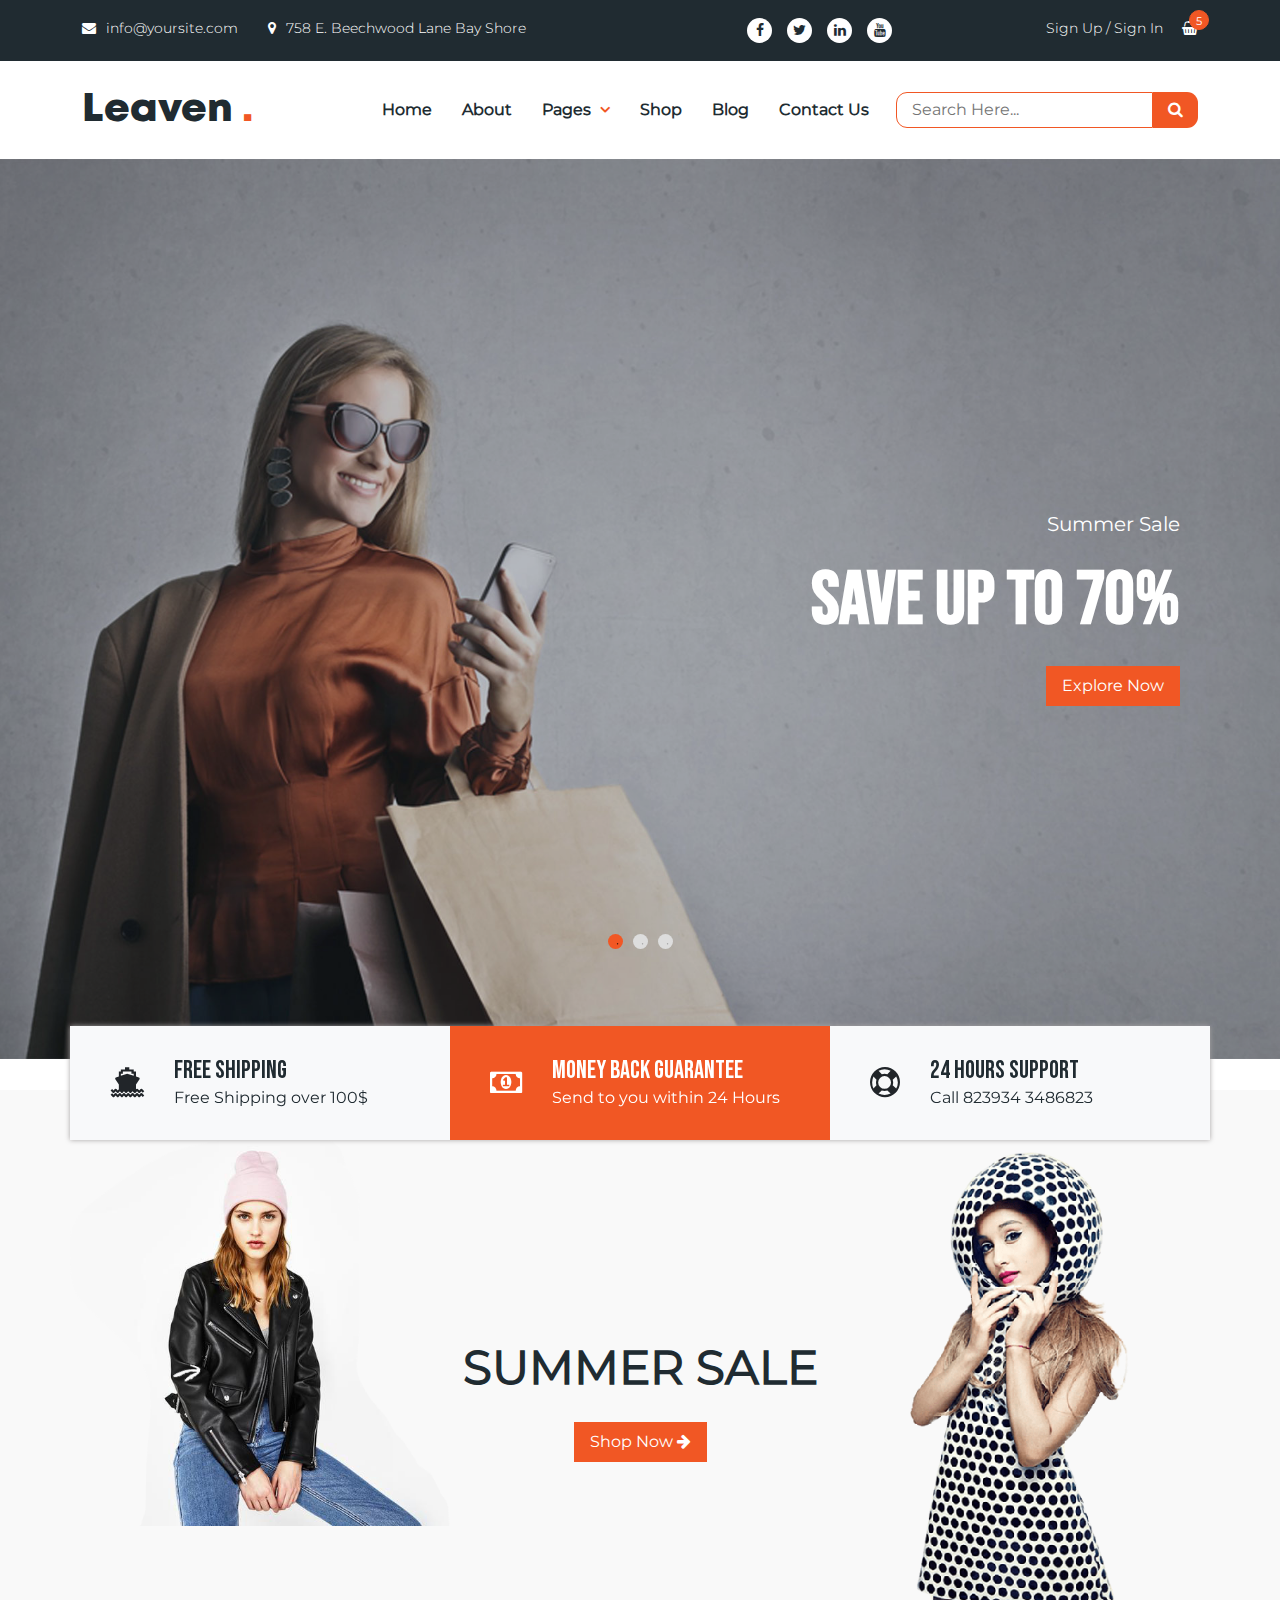
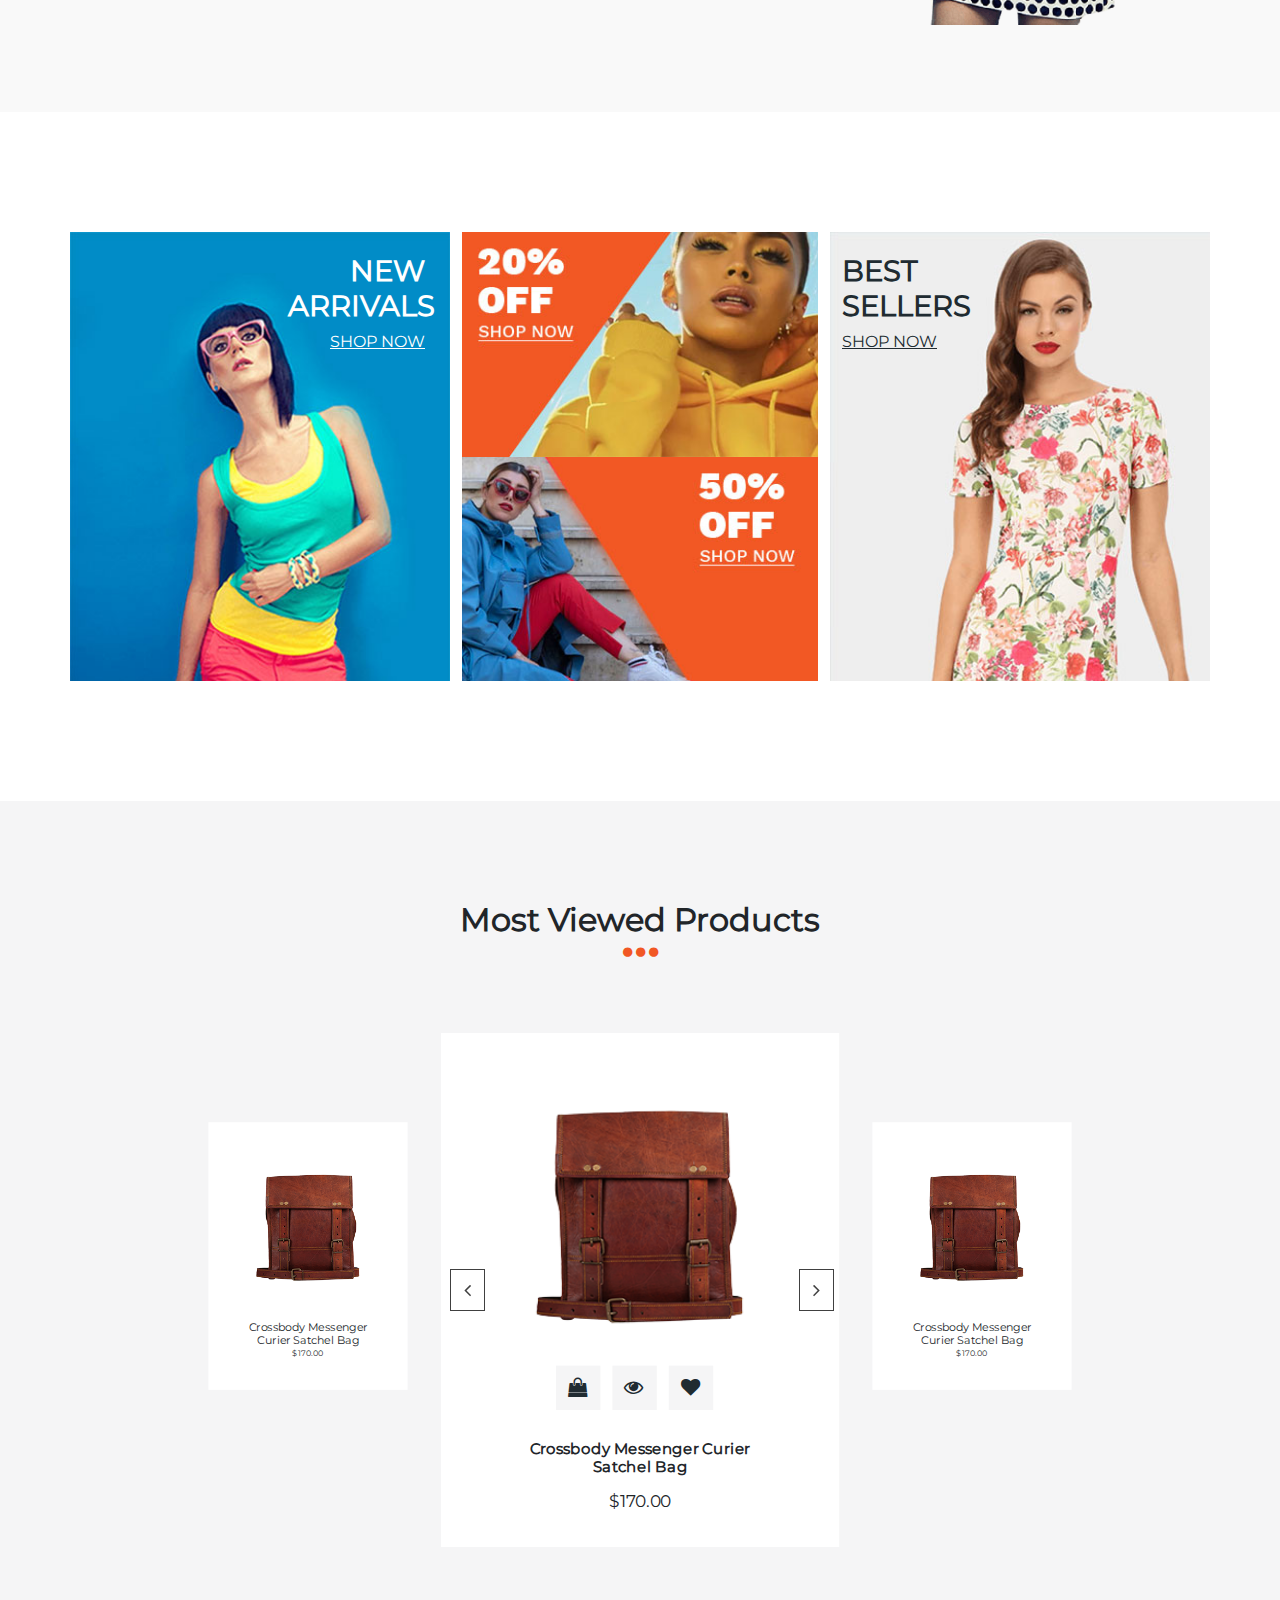
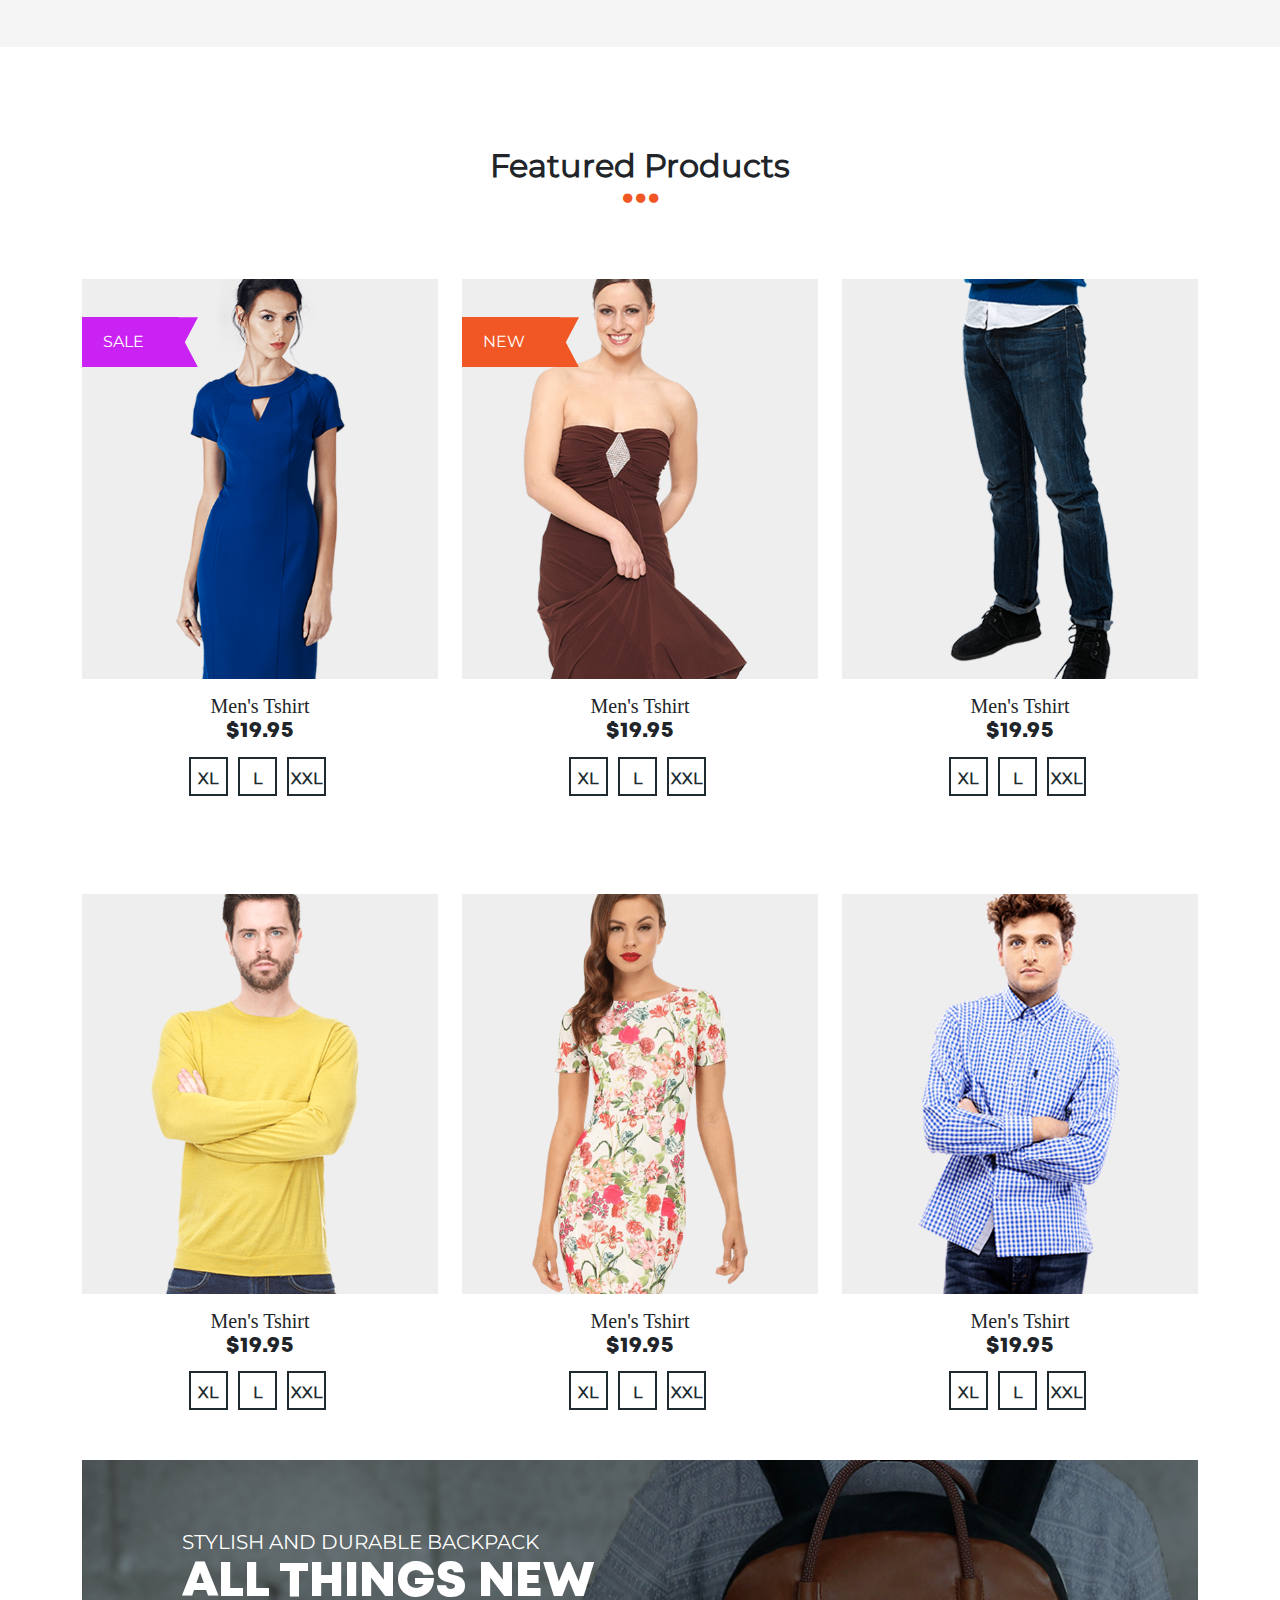
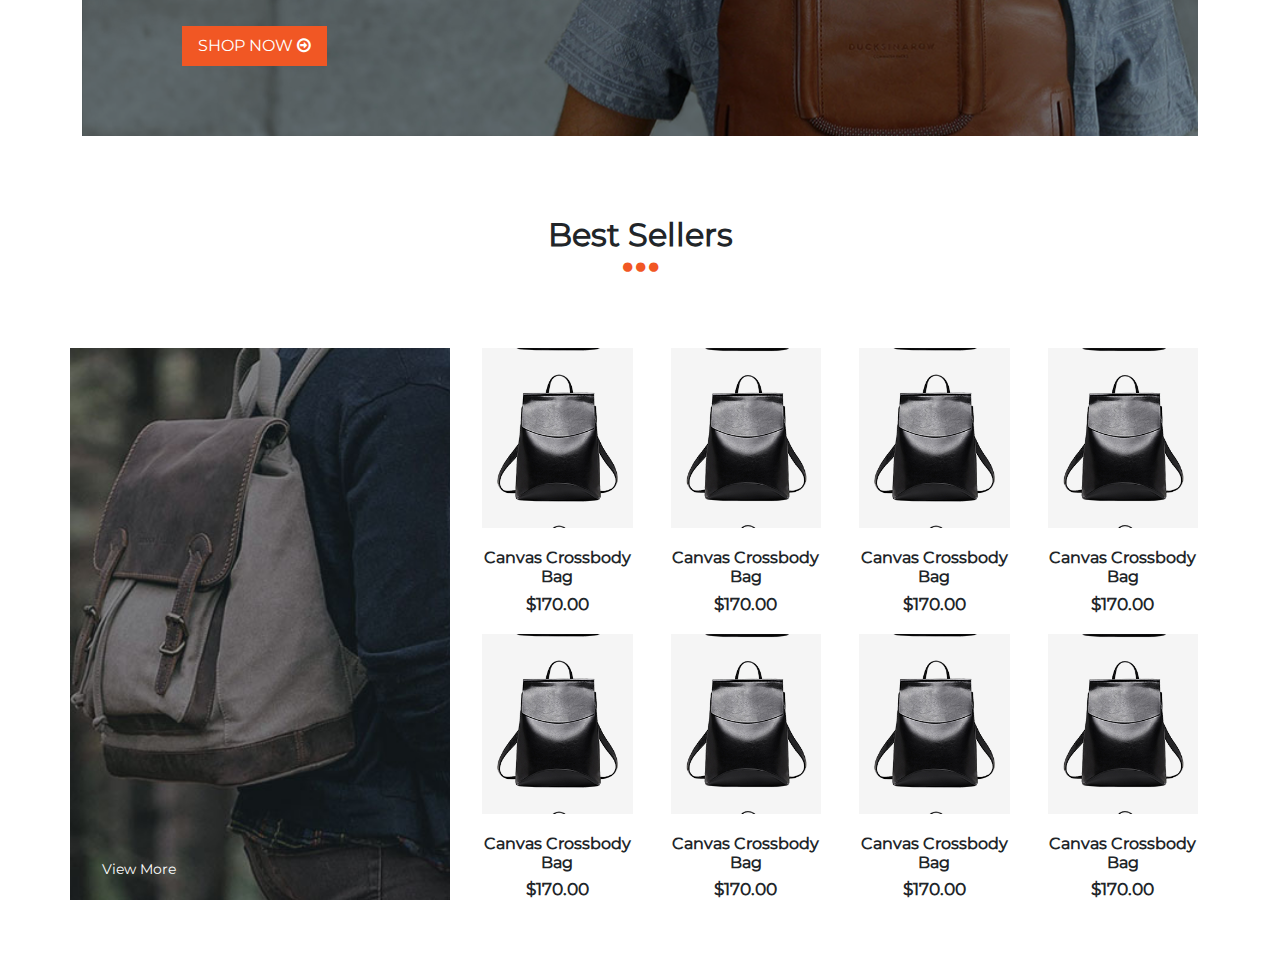
==== commit 5698aff6: "slick slider active" ====
--- a/index.html
+++ b/index.html
@@ -32,6 +32,10 @@
 
   <!-- ========== bootstrap css ========== -->
   <link rel="stylesheet" href="assets/css/bootstrap.min.css" />
+
+  <!-- slick css -->
+  <link rel="stylesheet" href="assets/css/slick.css">
+  <link rel="stylesheet" href="assets/css/slick-theme.css">
 
   <!-- Custom css -->
   <link rel="stylesheet" href="assets/css/style.css" />
@@ -149,7 +153,41 @@
   <!-- ========== End  header Section ========== -->
 
   <!-- ========== Start  hero Section ========== -->
-  <section id="leaven__hero_area">
+  <section class="leaven__hero_area" id="leaven__hero_area">
+    <div class="leaven__hero_single_slide" style="background-image: url('./assets/img/Hero-11.jpg')">
+      <div class="container">
+        <div class="row">
+          <div class="col-md-6 offset-md-6">
+            <div class="leaven__hero_content text-end">
+              <h5>Summer Sale</h5>
+              <h1>Save up to 70%</h1>
+              <a href="#" class="custom-button">Explore Now</a>
+            </div>
+          </div>
+        </div>
+        <!-- .row -->
+      </div>
+      <!--  .container -->
+    </div>
+    <!-- .leaven__hero_single_slide -->
+
+    <div class="leaven__hero_single_slide" style="background-image: url('./assets/img/Hero-11.jpg')">
+      <div class="container">
+        <div class="row">
+          <div class="col-md-6 offset-md-6">
+            <div class="leaven__hero_content text-end">
+              <h5>Summer Sale</h5>
+              <h1>Save up to 70%</h1>
+              <a href="#" class="custom-button">Explore Now</a>
+            </div>
+          </div>
+        </div>
+        <!-- .row -->
+      </div>
+      <!--  .container -->
+    </div>
+    <!-- .leaven__hero_single_slide -->
+
     <div class="leaven__hero_single_slide" style="background-image: url('./assets/img/Hero-11.jpg')">
       <div class="container">
         <div class="row">
@@ -306,6 +344,51 @@
             </div>
             <!-- .single_carousel_item -->
 
+            <div class="leaven__single_carousel_item bg-white">
+              <div class="leaven__single_carousel_thumb bg-repeat" style="background-image: url('./assets/img/bag_product-new.png');"></div>
+              <div class="leaven__carousel_product_meta">
+                <ul class="d-flex justify-content-center align-content-center">
+                  <li><a href=""><i class="fa fa-shopping-bag"></i></a></li>
+                  <li><a href=""><i class="fa fa-eye"></i></a></li>
+                  <li><a href=""><i class="fa fa-heart"></i></a></li>
+                </ul>
+              </div>
+              <!-- .leaven__carousel_product_meta -->
+              <h2>Crossbody Messenger Curier Satchel Bag</h2>
+              <p>$170.00</p>
+          </div>
+          <!-- .single_carousel_item -->
+
+          <div class="leaven__single_carousel_item bg-white">
+            <div class="leaven__single_carousel_thumb bg-repeat" style="background-image: url('./assets/img/bag_product-new.png');"></div>
+            <div class="leaven__carousel_product_meta">
+              <ul class="d-flex justify-content-center align-content-center">
+                <li><a href=""><i class="fa fa-shopping-bag"></i></a></li>
+                <li><a href=""><i class="fa fa-eye"></i></a></li>
+                <li><a href=""><i class="fa fa-heart"></i></a></li>
+              </ul>
+            </div>
+            <!-- .leaven__carousel_product_meta -->
+            <h2>Crossbody Messenger Curier Satchel Bag</h2>
+            <p>$170.00</p>
+        </div>
+        <!-- .single_carousel_item -->
+
+        <div class="leaven__single_carousel_item bg-white">
+          <div class="leaven__single_carousel_thumb bg-repeat" style="background-image: url('./assets/img/bag_product-new.png');"></div>
+          <div class="leaven__carousel_product_meta">
+            <ul class="d-flex justify-content-center align-content-center">
+              <li><a href=""><i class="fa fa-shopping-bag"></i></a></li>
+              <li><a href=""><i class="fa fa-eye"></i></a></li>
+              <li><a href=""><i class="fa fa-heart"></i></a></li>
+            </ul>
+          </div>
+          <!-- .leaven__carousel_product_meta -->
+          <h2>Crossbody Messenger Curier Satchel Bag</h2>
+          <p>$170.00</p>
+      </div>
+      <!-- .single_carousel_item -->
+
           </div>
         </div>
       </div>
@@ -612,6 +695,8 @@
   <script src="assets/js/plugins.js"></script>
   <!-- bootstrap  js -->
   <script src="assets/js/bootstrap.bundle.min.js"></script>
+  <!-- slick js -->
+  <script src="assets/js/slick.min.js"></script>
   <!-- Custom Js -->
   <script src="assets/js/main.js"></script>
 </body>
--- a/assets/css/style.css
+++ b/assets/css/style.css
@@ -326,6 +326,18 @@
   font-weight: bold;
 }
 
+section#leaven__hero_area .slick-dots {
+  bottom: 12%;
+}
+section#leaven__hero_area .slick-dots li {
+  width: 15px;
+  height: 15px;
+  background-color: #ddd;
+  border-radius: 50%;
+}
+section#leaven__hero_area .slick-dots li.slick-active{
+   background-color: var(--primary);
+}
 /* 
       * ============================================
             04. Promo Area
@@ -747,6 +759,8 @@
 .leaven__single_carousel_item {
   text-align: center;
   padding: 50px;
+  transform: scale(.6);
+  transition: all .4s ease-in;
 }
 
 .leaven__single_carousel_item h2 {
@@ -775,4 +789,54 @@
 .leaven__carousel_product_meta ul li a i:hover {
   background-color: var(--primary);
   color: #fff;
+}
+
+
+.leaven__single_carousel_item.slick-slide.slick-current.slick-active.slick-center{
+  transform: scale(1.2);
+  padding: 70px 50px;
+}
+
+.leaven__single_carousel_item .leaven__carousel_product_meta{
+  opacity: 0;
+  margin-top: -30px;
+  transition: all .4s ease-in;
+}
+
+
+.leaven__single_carousel_item.slick-slide.slick-current.slick-active.slick-center .leaven__carousel_product_meta{
+  opacity: 1;
+  margin-top: 0;
+}
+.leaven__single_carousel_item.slick-slide.slick-current.slick-active.slick-center h2{
+  font-size: 80%;
+  font-weight: bold;
+  margin-bottom: 10px;
+}
+
+.slick-prev:before, .slick-next:before {
+  font-family: 'FontAwesome';
+  font-size: 20px;
+  line-height: 1;
+  opacity: .75;
+  color: #000;
+  border: 1px solid;
+  padding: 10px 13px;
+  -webkit-font-smoothing: antialiased;
+  -moz-osx-font-smoothing: grayscale;
+}
+.slick-prev:before{
+   content: '\f104';
+}
+.slick-next:before{
+  content: '\f105';
+}
+
+.slick-prev{
+  left: 33%;
+  z-index: 9;
+}
+
+.slick-next{
+  right: 34%;
 }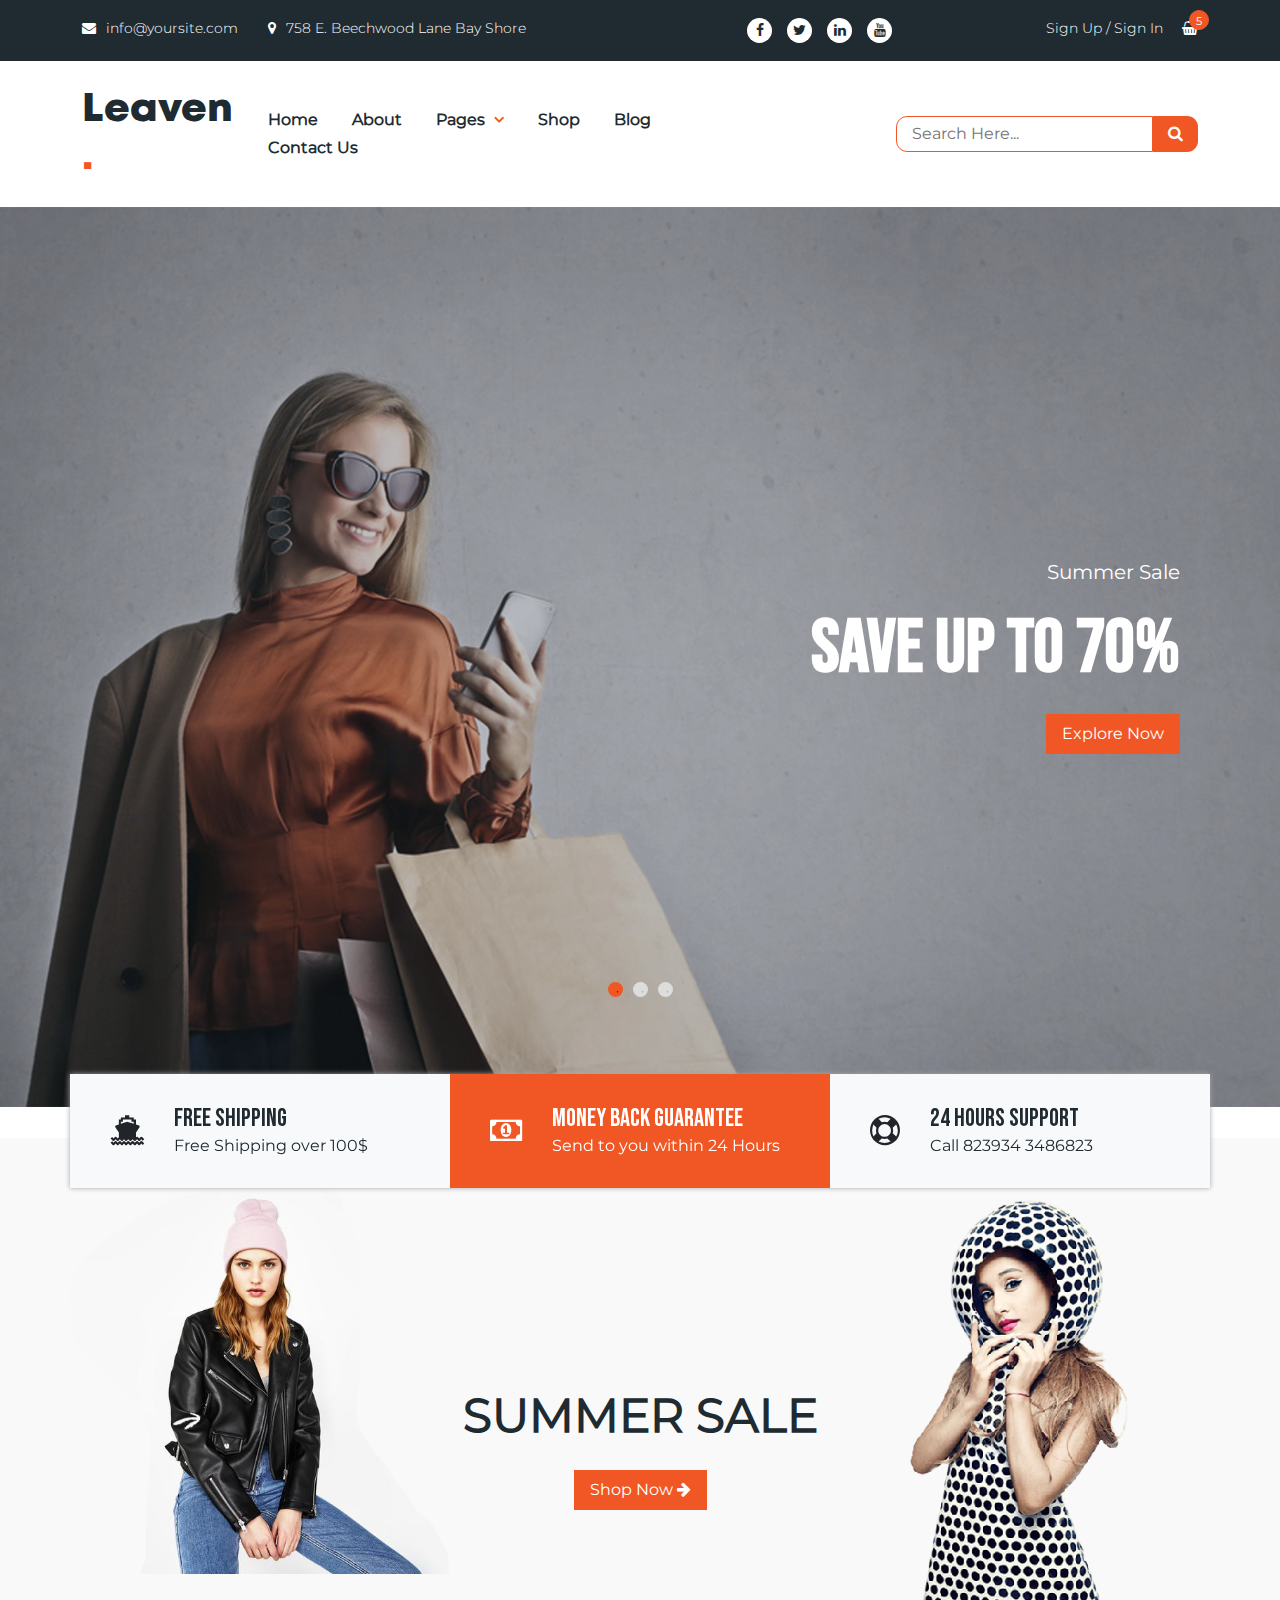
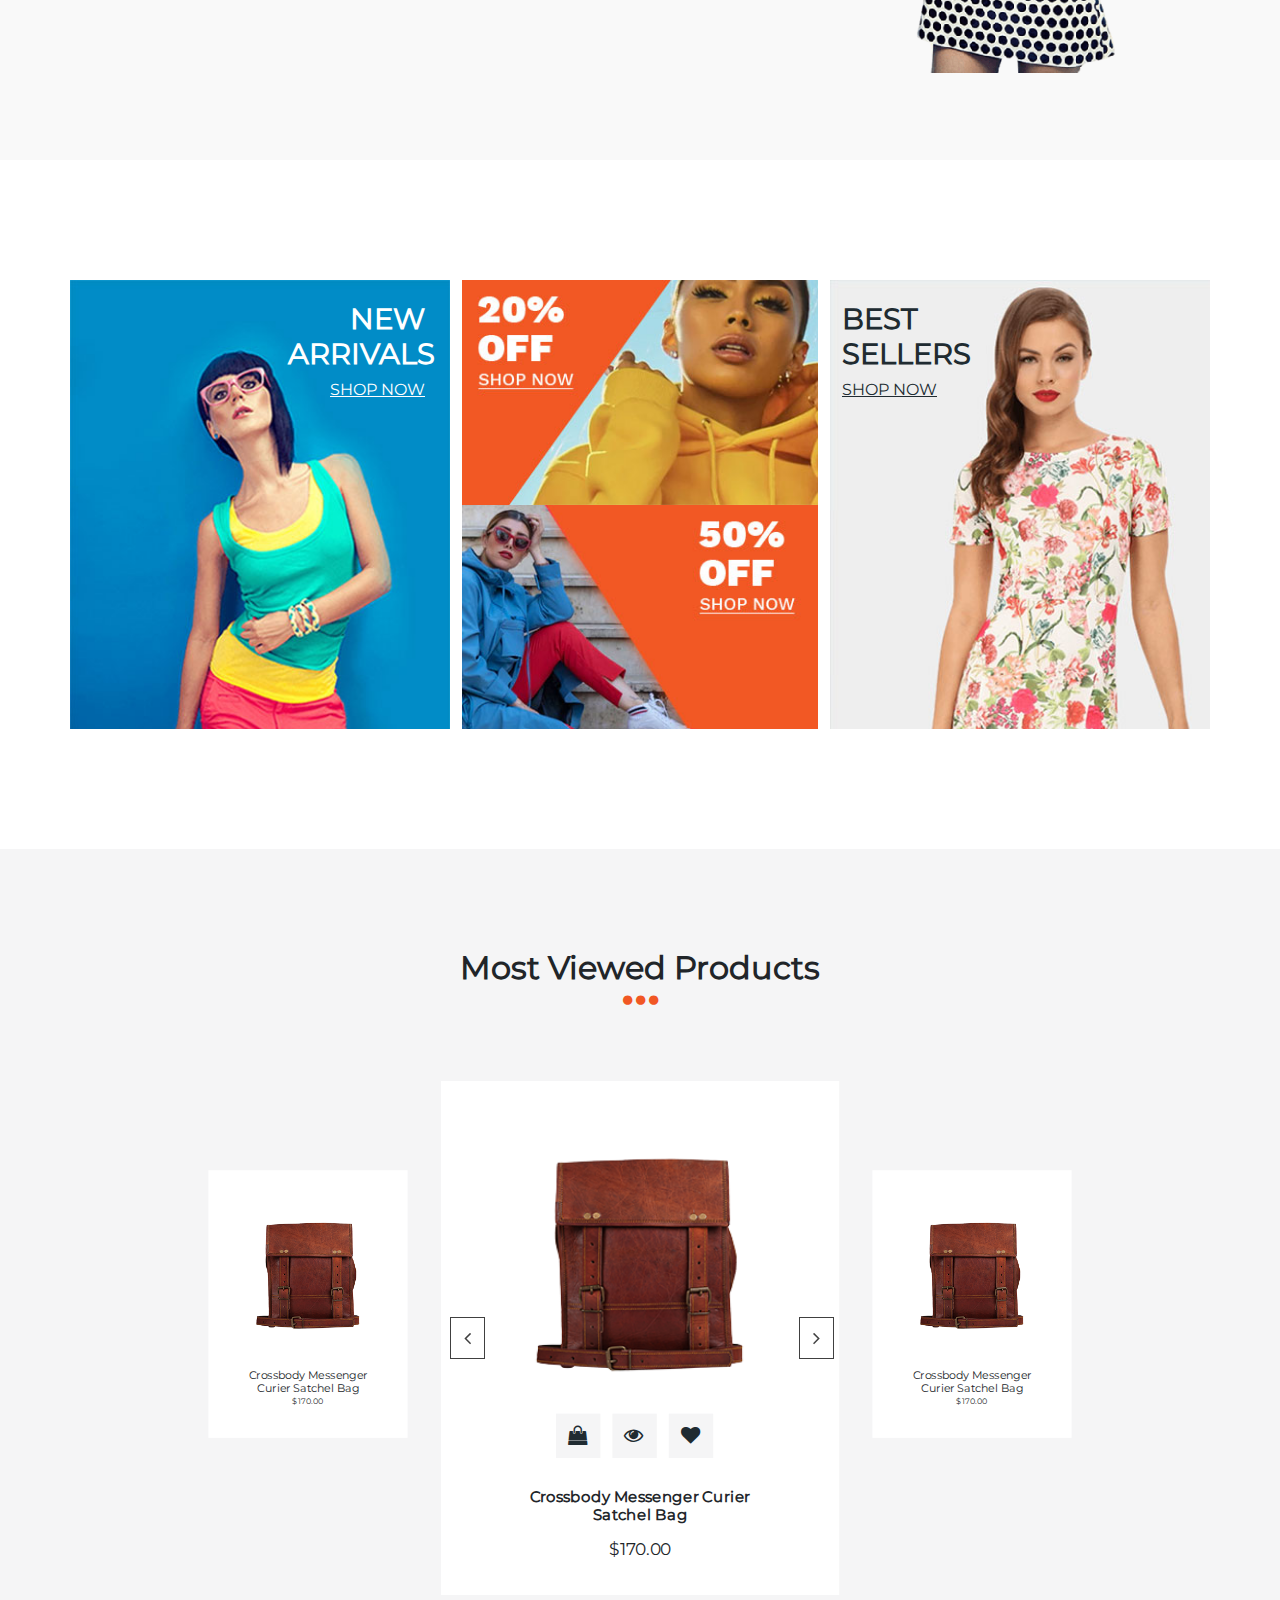
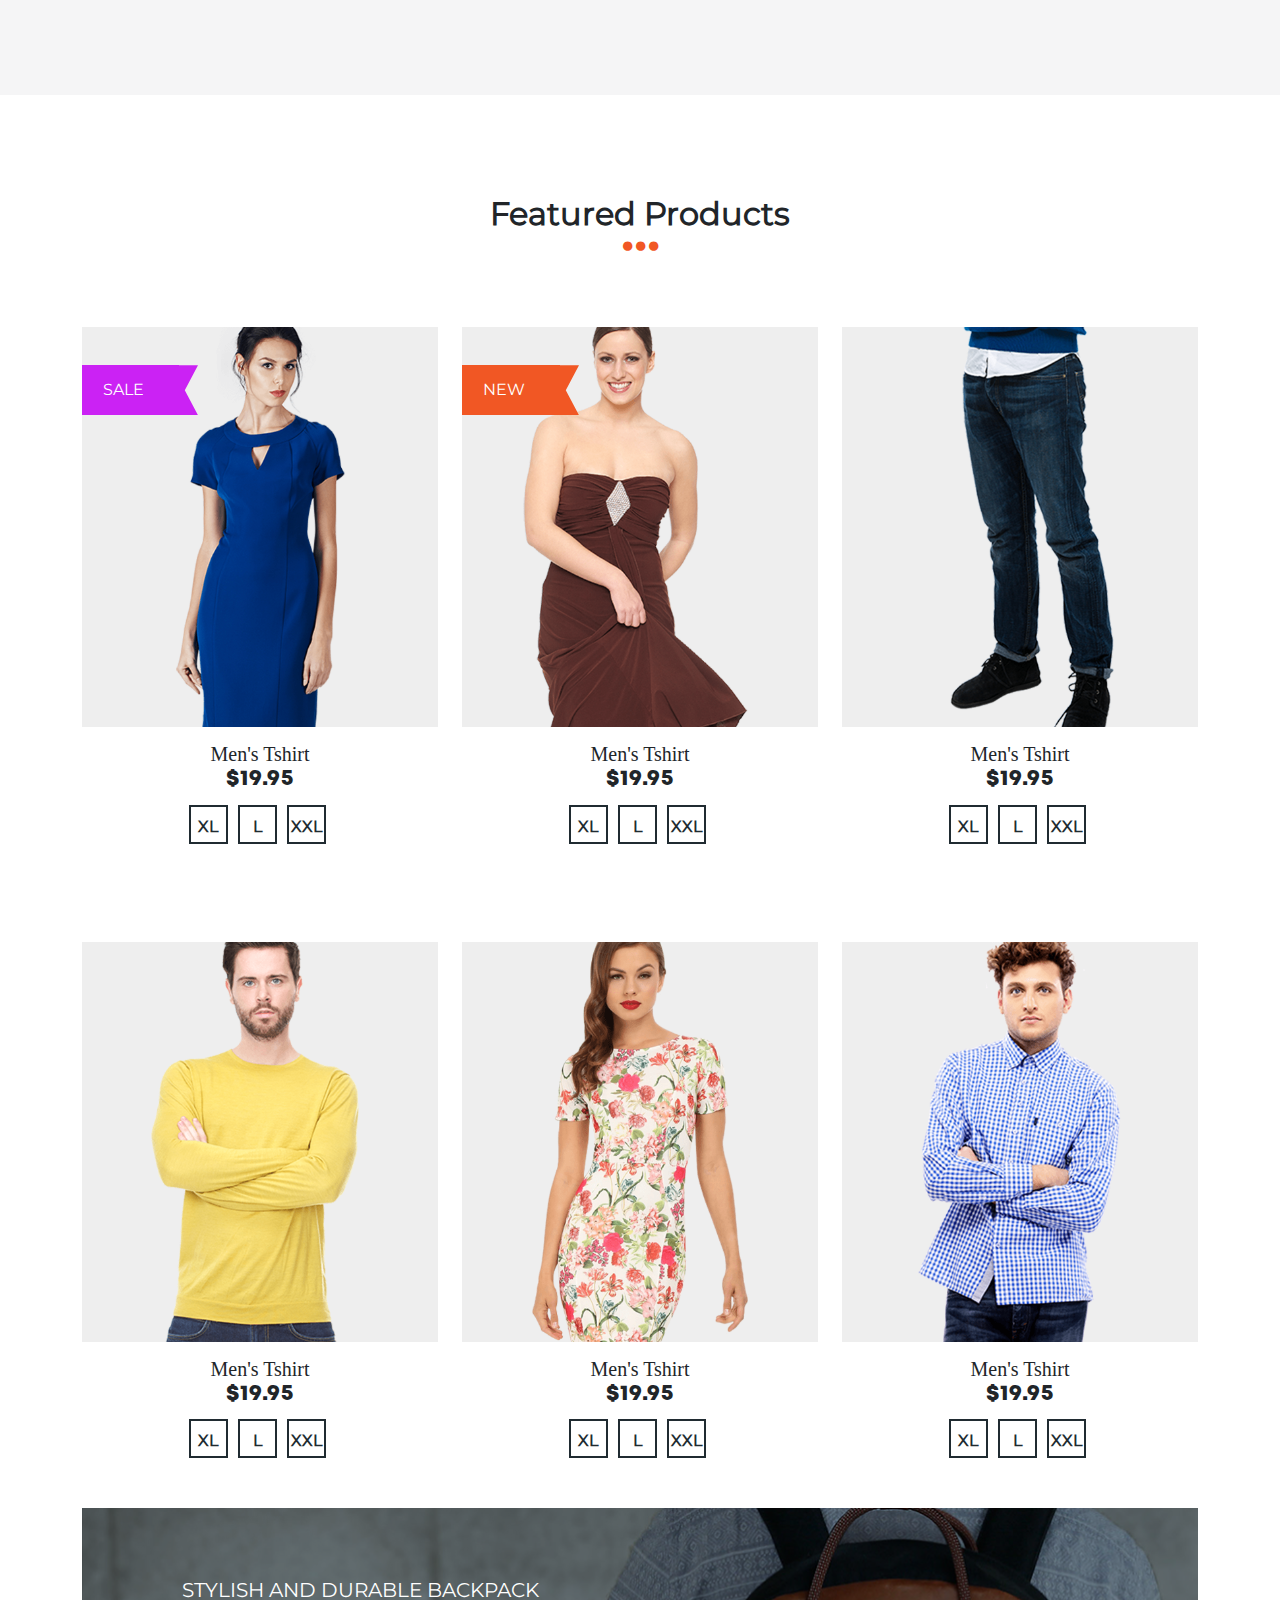
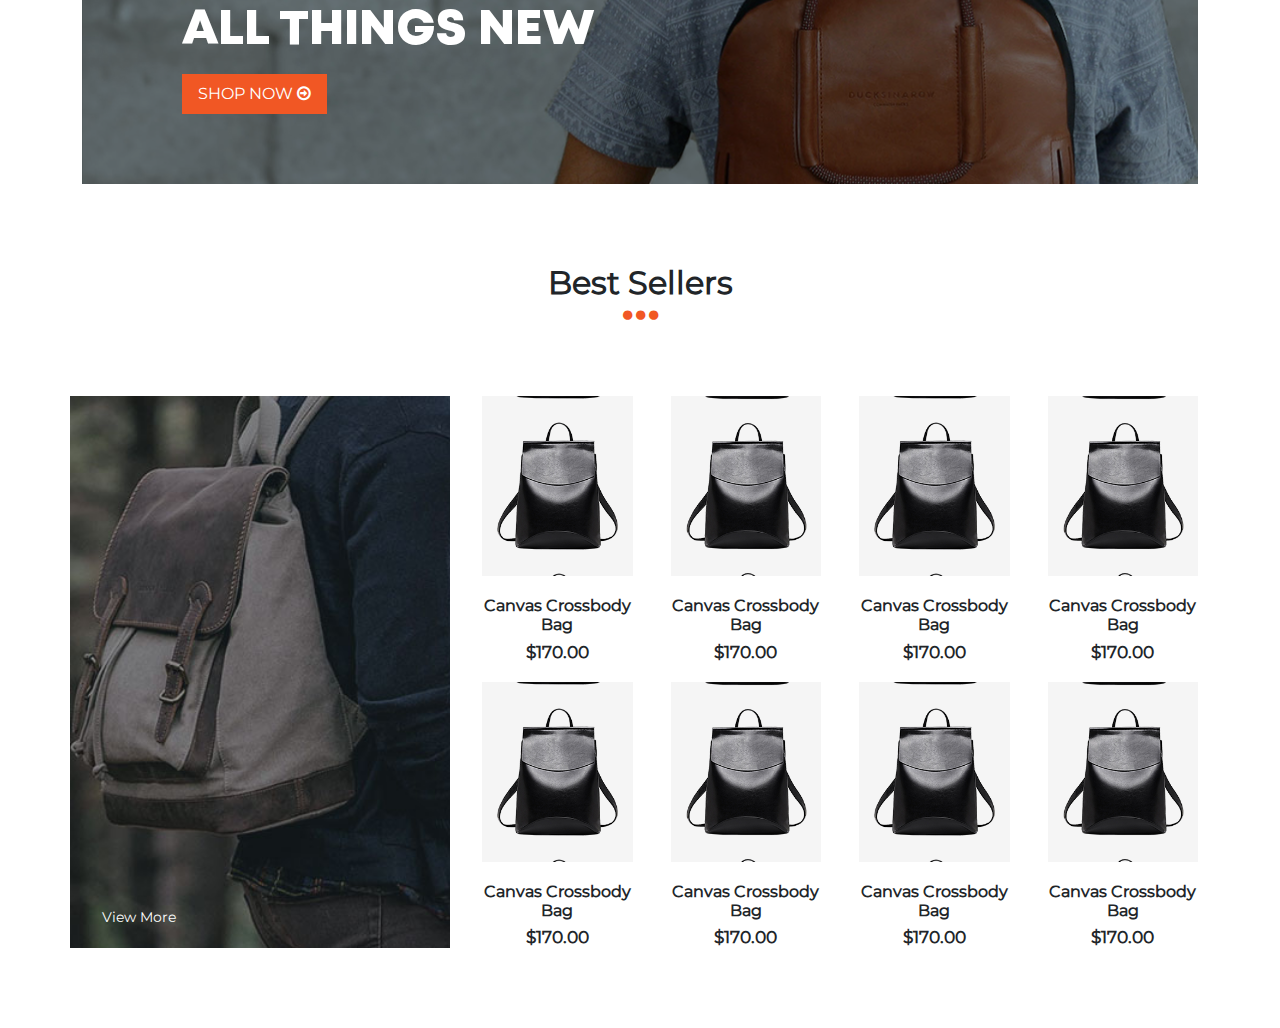
==== commit b5274444: "menu responsive" ====
--- a/index.html
+++ b/index.html
@@ -47,7 +47,7 @@
     <div class="leaven_header_top">
       <div class="container">
         <div class="row">
-          <div class="col-md-6">
+          <div class="col-md-6 col-sm-12">
             <div class="leaven__top-left_content">
               <ul>
                 <li>
@@ -59,7 +59,7 @@
             <!-- .leaven__top-left_content -->
           </div>
 
-          <div class="col-md-5 offset-md-1">
+          <div class="col-md-5 offset-md-1 col-sm-12 ">
             <div class="leaven__top_right_content d-flex justify-content-between">
               <div class="leaven_social_proofile">
                 <ul>
@@ -102,51 +102,60 @@
 
     <div class="leaven_header_bottom">
       <div class="container">
-        <div class="row align-items-center">
-          <div class="col-md-3">
+
+        <nav class=" navbar-expand-lg navbar-light ">
+          <div class="leaven__middle_wrap">
             <div class="leaven__logo">
-              <a href="index.html">
+              <a  href="index.html">
                 <h1>Leaven <span>.</span></h1>
               </a>
-            </div>
-            <!-- .leaven__logo -->
-          </div>
-          <div class="col-md-6">
-            <div class="leaven__main_menu">
-              <nav>
-                <ul class="d-flex">
-                  <li><a href="#">Home</a></li>
-                  <li><a href="#">About</a></li>
-                  <li class="dropdown">
-                    <a href="#">Pages <i class="fa fa-angle-down"></i></a>
-                    <ul>
-                      <li><a href="http://">Pages One </a></li>
-                      <li><a href="http://">Pages Two</a></li>
-                      <li><a href="http://">Pages Three</a></li>
-                      <li><a href="http://">Pages Four</a></li>
-                    </ul>
-                  </li>
-                  <li><a href="#">Shop</a></li>
-                  <li><a href="#">Blog</a></li>
-                  <li><a href="#">Contact Us</a></li>
-                </ul>
-              </nav>
-            </div>
-            <!-- .leaven__main_menu -->
-          </div>
-          <div class="col-md-3">
-            <div class="leaven__search">
-              <form action="#" method="get">
-                <input type="search" name="s" id="s" placeholder="Search Here..." />
-                <button type="submit"><i class="fa fa-search"></i></button>
-              </form>
-            </div>
-            <!-- .leaven__search -->
-          </div>
-        </div>
-        <!-- .row -->
-      </div>
-      <!-- .container -->
+              <button class="navbar-toggler" type="button" data-bs-toggle="collapse"
+                data-bs-target="#navbarSupportedContent" aria-controls="navbarSupportedContent" aria-expanded="false"
+                aria-label="Toggle navigation">
+                <span class="navbar-toggler-icon"></span>
+              </button>
+            </div>
+
+            <div class="collapse navbar-collapse leaven__main_menu" id="navbarSupportedContent">
+              <ul class="mb-2 mb-lg-0">
+                <li class="nav-item">
+                  <a class="nav-link active" aria-current="page" href="#">Home</a>
+                </li>
+                <li class="nav-item">
+                  <a class="nav-link" href="#">About</a>
+                </li>
+                <li class="dropdown">
+                  <a href="#">Pages <i class="fa fa-angle-down"></i></a>
+                  <ul>
+                    <li><a href="http://">Pages One </a></li>
+                    <li><a href="http://">Pages Two</a></li>
+                    <li><a href="http://">Pages Three</a></li>
+                    <li><a href="http://">Pages Four</a></li>
+                  </ul>
+                </li>
+                <li class="nav-item">
+                  <a class="nav-link" href="#">Shop</a>
+                </li>
+                <li class="nav-item">
+                  <a class="nav-link" href="#">Blog</a>
+                </li>
+                <li class="nav-item">
+                  <a class="nav-link" href="#">Contact Us</a>
+                </li>
+              </ul>
+
+              <div class="leaven__search">
+                <form action="#" method="get">
+                  <input type="search" name="s" id="s" placeholder="Search Here..." />
+                  <button type="submit"><i class="fa fa-search"></i></button>
+                </form>
+              </div>
+
+
+            </div>
+          </div>
+        </nav>
+      </div>
     </div>
     <!-- .leaven_header_bottom -->
   </header>
@@ -307,7 +316,7 @@
   <!-- ========== end  Offer Section ========== -->
 
   <!-- ========== start  most viewed Section ========== -->
-  <section  id="leaven__most_viewed_products_area" >
+  <section id="leaven__most_viewed_products_area">
     <div class="container">
       <div class="row">
         <div class="col-md-12">
@@ -330,22 +339,8 @@
           <div class="leaven__most_view_carousel">
 
             <div class="leaven__single_carousel_item bg-white">
-                <div class="leaven__single_carousel_thumb bg-repeat" style="background-image: url('./assets/img/bag_product-new.png');"></div>
-                <div class="leaven__carousel_product_meta">
-                  <ul class="d-flex justify-content-center align-content-center">
-                    <li><a href=""><i class="fa fa-shopping-bag"></i></a></li>
-                    <li><a href=""><i class="fa fa-eye"></i></a></li>
-                    <li><a href=""><i class="fa fa-heart"></i></a></li>
-                  </ul>
-                </div>
-                <!-- .leaven__carousel_product_meta -->
-                <h2>Crossbody Messenger Curier Satchel Bag</h2>
-                <p>$170.00</p>
-            </div>
-            <!-- .single_carousel_item -->
-
-            <div class="leaven__single_carousel_item bg-white">
-              <div class="leaven__single_carousel_thumb bg-repeat" style="background-image: url('./assets/img/bag_product-new.png');"></div>
+              <div class="leaven__single_carousel_thumb bg-repeat"
+                style="background-image: url('./assets/img/bag_product-new.png');"></div>
               <div class="leaven__carousel_product_meta">
                 <ul class="d-flex justify-content-center align-content-center">
                   <li><a href=""><i class="fa fa-shopping-bag"></i></a></li>
@@ -356,38 +351,56 @@
               <!-- .leaven__carousel_product_meta -->
               <h2>Crossbody Messenger Curier Satchel Bag</h2>
               <p>$170.00</p>
-          </div>
-          <!-- .single_carousel_item -->
-
-          <div class="leaven__single_carousel_item bg-white">
-            <div class="leaven__single_carousel_thumb bg-repeat" style="background-image: url('./assets/img/bag_product-new.png');"></div>
-            <div class="leaven__carousel_product_meta">
-              <ul class="d-flex justify-content-center align-content-center">
-                <li><a href=""><i class="fa fa-shopping-bag"></i></a></li>
-                <li><a href=""><i class="fa fa-eye"></i></a></li>
-                <li><a href=""><i class="fa fa-heart"></i></a></li>
-              </ul>
-            </div>
-            <!-- .leaven__carousel_product_meta -->
-            <h2>Crossbody Messenger Curier Satchel Bag</h2>
-            <p>$170.00</p>
-        </div>
-        <!-- .single_carousel_item -->
-
-        <div class="leaven__single_carousel_item bg-white">
-          <div class="leaven__single_carousel_thumb bg-repeat" style="background-image: url('./assets/img/bag_product-new.png');"></div>
-          <div class="leaven__carousel_product_meta">
-            <ul class="d-flex justify-content-center align-content-center">
-              <li><a href=""><i class="fa fa-shopping-bag"></i></a></li>
-              <li><a href=""><i class="fa fa-eye"></i></a></li>
-              <li><a href=""><i class="fa fa-heart"></i></a></li>
-            </ul>
-          </div>
-          <!-- .leaven__carousel_product_meta -->
-          <h2>Crossbody Messenger Curier Satchel Bag</h2>
-          <p>$170.00</p>
-      </div>
-      <!-- .single_carousel_item -->
+            </div>
+            <!-- .single_carousel_item -->
+
+            <div class="leaven__single_carousel_item bg-white">
+              <div class="leaven__single_carousel_thumb bg-repeat"
+                style="background-image: url('./assets/img/bag_product-new.png');"></div>
+              <div class="leaven__carousel_product_meta">
+                <ul class="d-flex justify-content-center align-content-center">
+                  <li><a href=""><i class="fa fa-shopping-bag"></i></a></li>
+                  <li><a href=""><i class="fa fa-eye"></i></a></li>
+                  <li><a href=""><i class="fa fa-heart"></i></a></li>
+                </ul>
+              </div>
+              <!-- .leaven__carousel_product_meta -->
+              <h2>Crossbody Messenger Curier Satchel Bag</h2>
+              <p>$170.00</p>
+            </div>
+            <!-- .single_carousel_item -->
+
+            <div class="leaven__single_carousel_item bg-white">
+              <div class="leaven__single_carousel_thumb bg-repeat"
+                style="background-image: url('./assets/img/bag_product-new.png');"></div>
+              <div class="leaven__carousel_product_meta">
+                <ul class="d-flex justify-content-center align-content-center">
+                  <li><a href=""><i class="fa fa-shopping-bag"></i></a></li>
+                  <li><a href=""><i class="fa fa-eye"></i></a></li>
+                  <li><a href=""><i class="fa fa-heart"></i></a></li>
+                </ul>
+              </div>
+              <!-- .leaven__carousel_product_meta -->
+              <h2>Crossbody Messenger Curier Satchel Bag</h2>
+              <p>$170.00</p>
+            </div>
+            <!-- .single_carousel_item -->
+
+            <div class="leaven__single_carousel_item bg-white">
+              <div class="leaven__single_carousel_thumb bg-repeat"
+                style="background-image: url('./assets/img/bag_product-new.png');"></div>
+              <div class="leaven__carousel_product_meta">
+                <ul class="d-flex justify-content-center align-content-center">
+                  <li><a href=""><i class="fa fa-shopping-bag"></i></a></li>
+                  <li><a href=""><i class="fa fa-eye"></i></a></li>
+                  <li><a href=""><i class="fa fa-heart"></i></a></li>
+                </ul>
+              </div>
+              <!-- .leaven__carousel_product_meta -->
+              <h2>Crossbody Messenger Curier Satchel Bag</h2>
+              <p>$170.00</p>
+            </div>
+            <!-- .single_carousel_item -->
 
           </div>
         </div>
@@ -629,51 +642,51 @@
         <div class="col-md-8">
           <div class="leaven__best_seller_products">
             <div class="leaven__best_single_product ">
-                <div class="best_product_thumb" style="background-image: url('./assets/img/bag_product1.png');"></div>
-                <h1>Canvas Crossbody Bag</h1>
-                <h3>$170.00</h3>
+              <div class="best_product_thumb" style="background-image: url('./assets/img/bag_product1.png');"></div>
+              <h1>Canvas Crossbody Bag</h1>
+              <h3>$170.00</h3>
             </div>
             <!-- .leaven__best_single_product  -->
             <div class="leaven__best_single_product ">
-                <div class="best_product_thumb" style="background-image: url('./assets/img/bag_product1.png');"></div>
-                <h1>Canvas Crossbody Bag</h1>
-                <h3>$170.00</h3>
+              <div class="best_product_thumb" style="background-image: url('./assets/img/bag_product1.png');"></div>
+              <h1>Canvas Crossbody Bag</h1>
+              <h3>$170.00</h3>
             </div>
             <!-- .leaven__best_single_product  -->
             <div class="leaven__best_single_product ">
-                <div class="best_product_thumb" style="background-image: url('./assets/img/bag_product1.png');"></div>
-                <h1>Canvas Crossbody Bag</h1>
-                <h3>$170.00</h3>
+              <div class="best_product_thumb" style="background-image: url('./assets/img/bag_product1.png');"></div>
+              <h1>Canvas Crossbody Bag</h1>
+              <h3>$170.00</h3>
             </div>
             <!-- .leaven__best_single_product  -->
             <div class="leaven__best_single_product ">
-                <div class="best_product_thumb" style="background-image: url('./assets/img/bag_product1.png');"></div>
-                <h1>Canvas Crossbody Bag</h1>
-                <h3>$170.00</h3>
+              <div class="best_product_thumb" style="background-image: url('./assets/img/bag_product1.png');"></div>
+              <h1>Canvas Crossbody Bag</h1>
+              <h3>$170.00</h3>
             </div>
             <!-- .leaven__best_single_product  -->
             <div class="leaven__best_single_product ">
-                <div class="best_product_thumb" style="background-image: url('./assets/img/bag_product1.png');"></div>
-                <h1>Canvas Crossbody Bag</h1>
-                <h3>$170.00</h3>
+              <div class="best_product_thumb" style="background-image: url('./assets/img/bag_product1.png');"></div>
+              <h1>Canvas Crossbody Bag</h1>
+              <h3>$170.00</h3>
             </div>
             <!-- .leaven__best_single_product  -->
             <div class="leaven__best_single_product ">
-                <div class="best_product_thumb" style="background-image: url('./assets/img/bag_product1.png');"></div>
-                <h1>Canvas Crossbody Bag</h1>
-                <h3>$170.00</h3>
+              <div class="best_product_thumb" style="background-image: url('./assets/img/bag_product1.png');"></div>
+              <h1>Canvas Crossbody Bag</h1>
+              <h3>$170.00</h3>
             </div>
             <!-- .leaven__best_single_product  -->
             <div class="leaven__best_single_product ">
-                <div class="best_product_thumb" style="background-image: url('./assets/img/bag_product1.png');"></div>
-                <h1>Canvas Crossbody Bag</h1>
-                <h3>$170.00</h3>
+              <div class="best_product_thumb" style="background-image: url('./assets/img/bag_product1.png');"></div>
+              <h1>Canvas Crossbody Bag</h1>
+              <h3>$170.00</h3>
             </div>
             <!-- .leaven__best_single_product  -->
             <div class="leaven__best_single_product ">
-                <div class="best_product_thumb" style="background-image: url('./assets/img/bag_product1.png');"></div>
-                <h1>Canvas Crossbody Bag</h1>
-                <h3>$170.00</h3>
+              <div class="best_product_thumb" style="background-image: url('./assets/img/bag_product1.png');"></div>
+              <h1>Canvas Crossbody Bag</h1>
+              <h3>$170.00</h3>
             </div>
             <!-- .leaven__best_single_product  -->
 
--- a/assets/css/style.css
+++ b/assets/css/style.css
@@ -170,7 +170,12 @@
 .leaven_header_bottom {
   padding: 25px 0;
 }
-
+.leaven__middle_wrap{
+    display: flex;
+    flex-wrap: inherit;
+    align-items: center;
+    justify-content: space-between;
+}
 /* Logo */
 .leaven__logo h1 {
   color: var(--secondary);
@@ -182,10 +187,19 @@
 }
 
 /* Main Menu */
-.leaven__main_menu ul li {
+.navbar-collapse.leaven__main_menu {
+  flex-grow: 0;
+}
+.navbar-collapse.leaven__main_menu {
+  flex-grow: 0;
+}
+.leaven__main_menu ul {
+  margin-right: 113px;
+}
+.leaven__main_menu ul li{
   position: relative;
-}
-
+  display: inline-block;
+}
 .leaven__main_menu ul li a {
   color: var(--secondary);
   padding: 2px 15px;
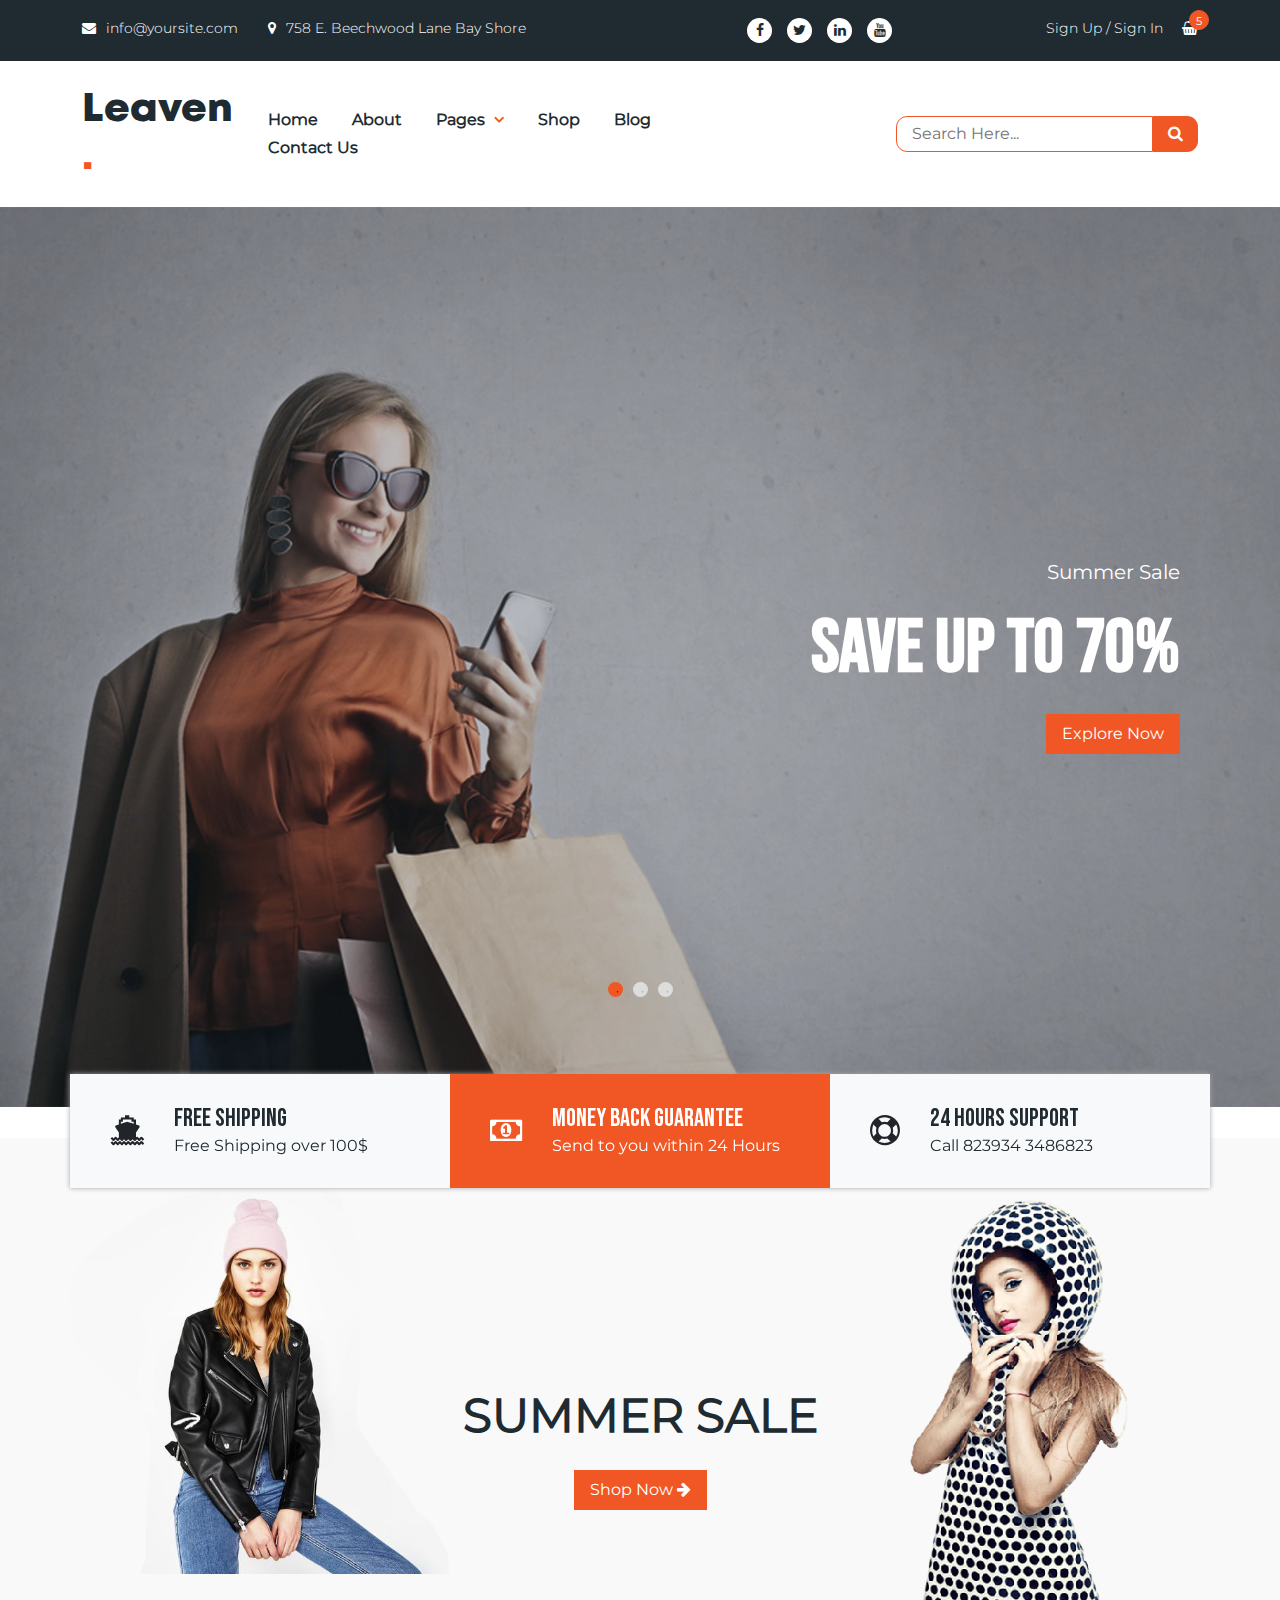
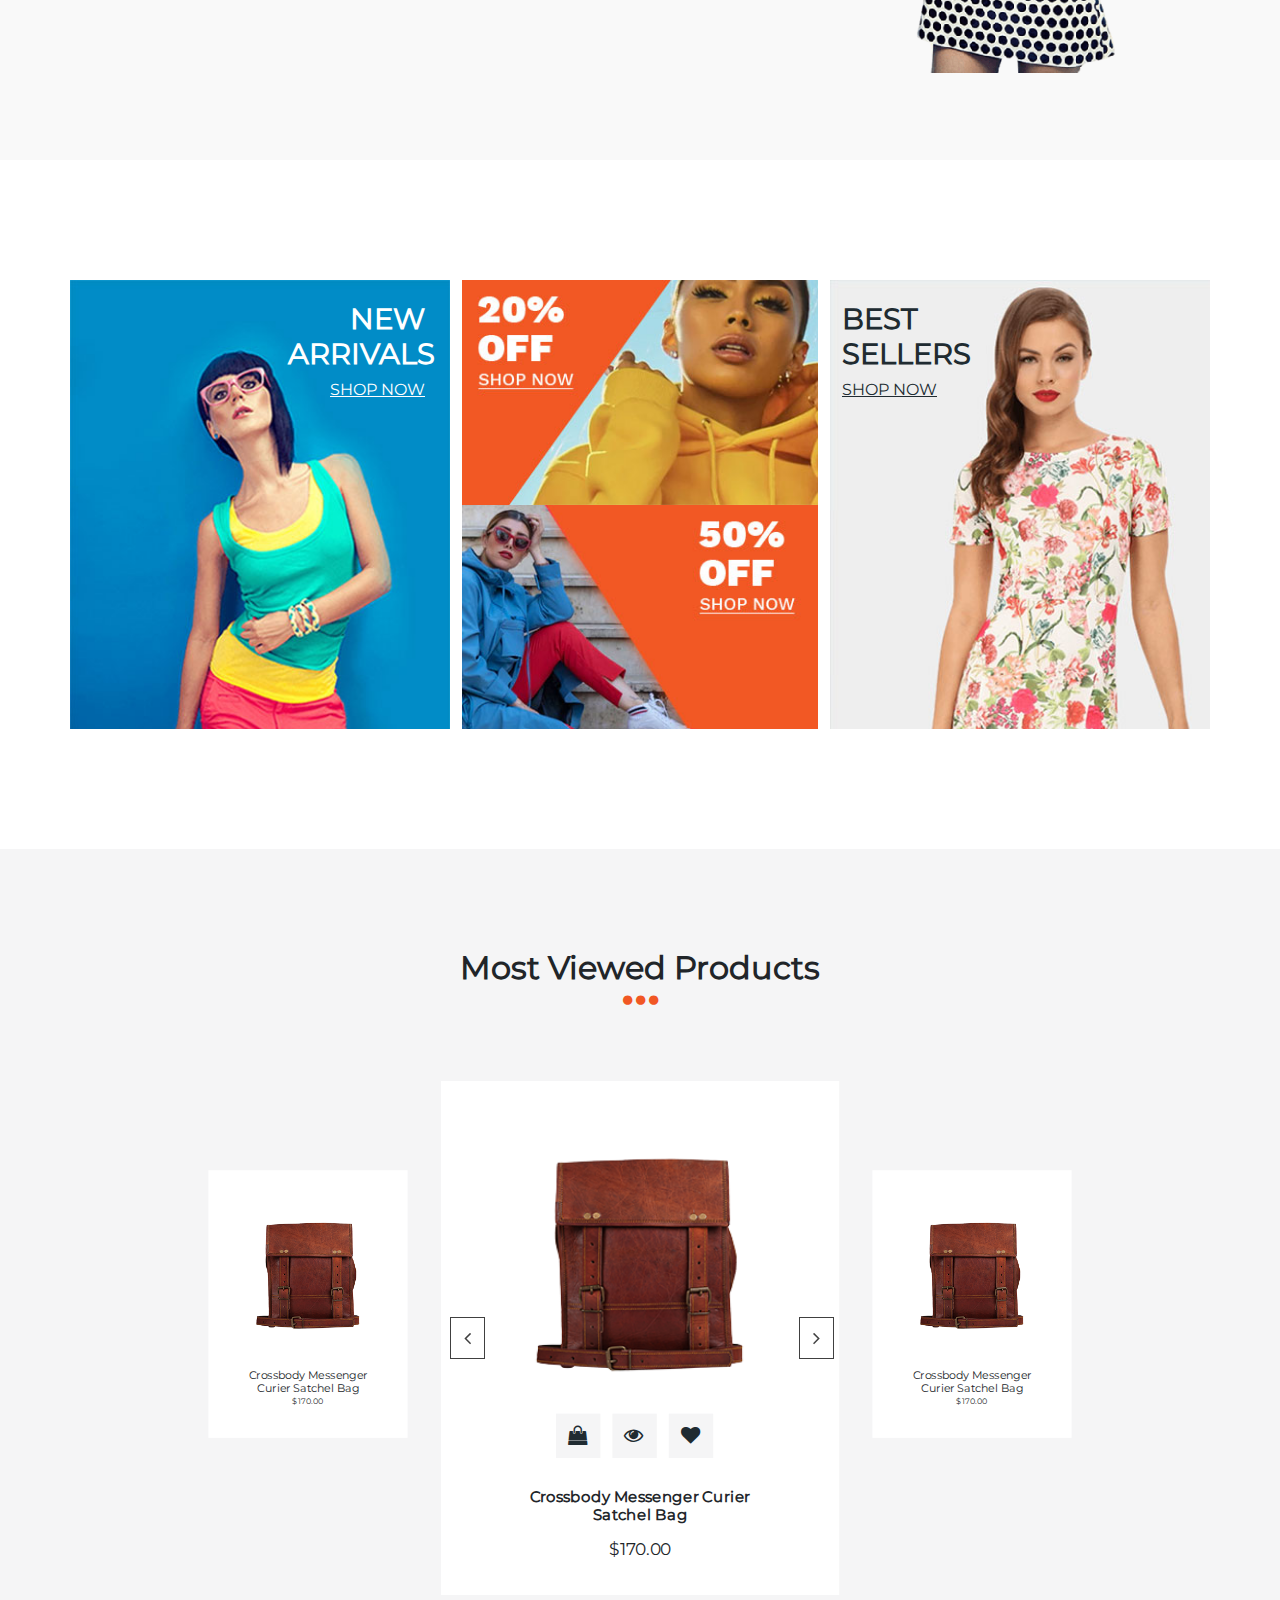
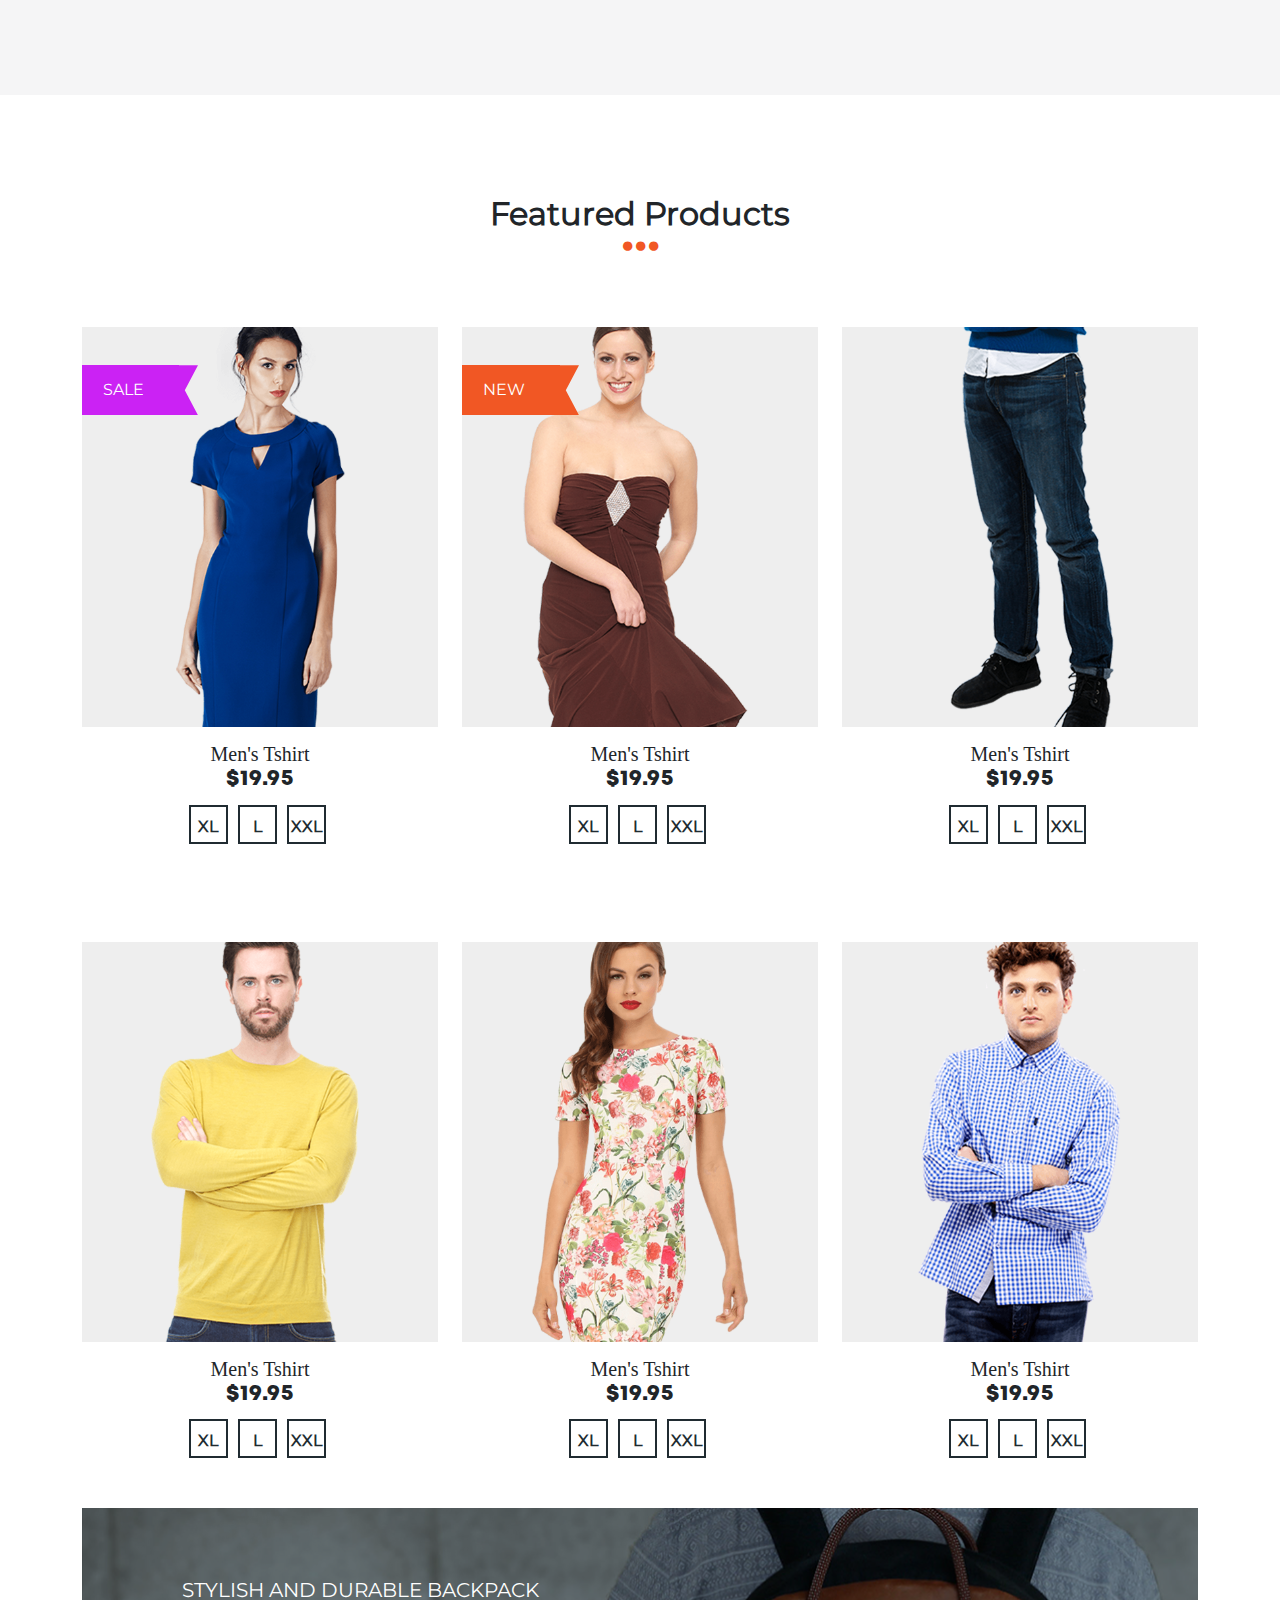
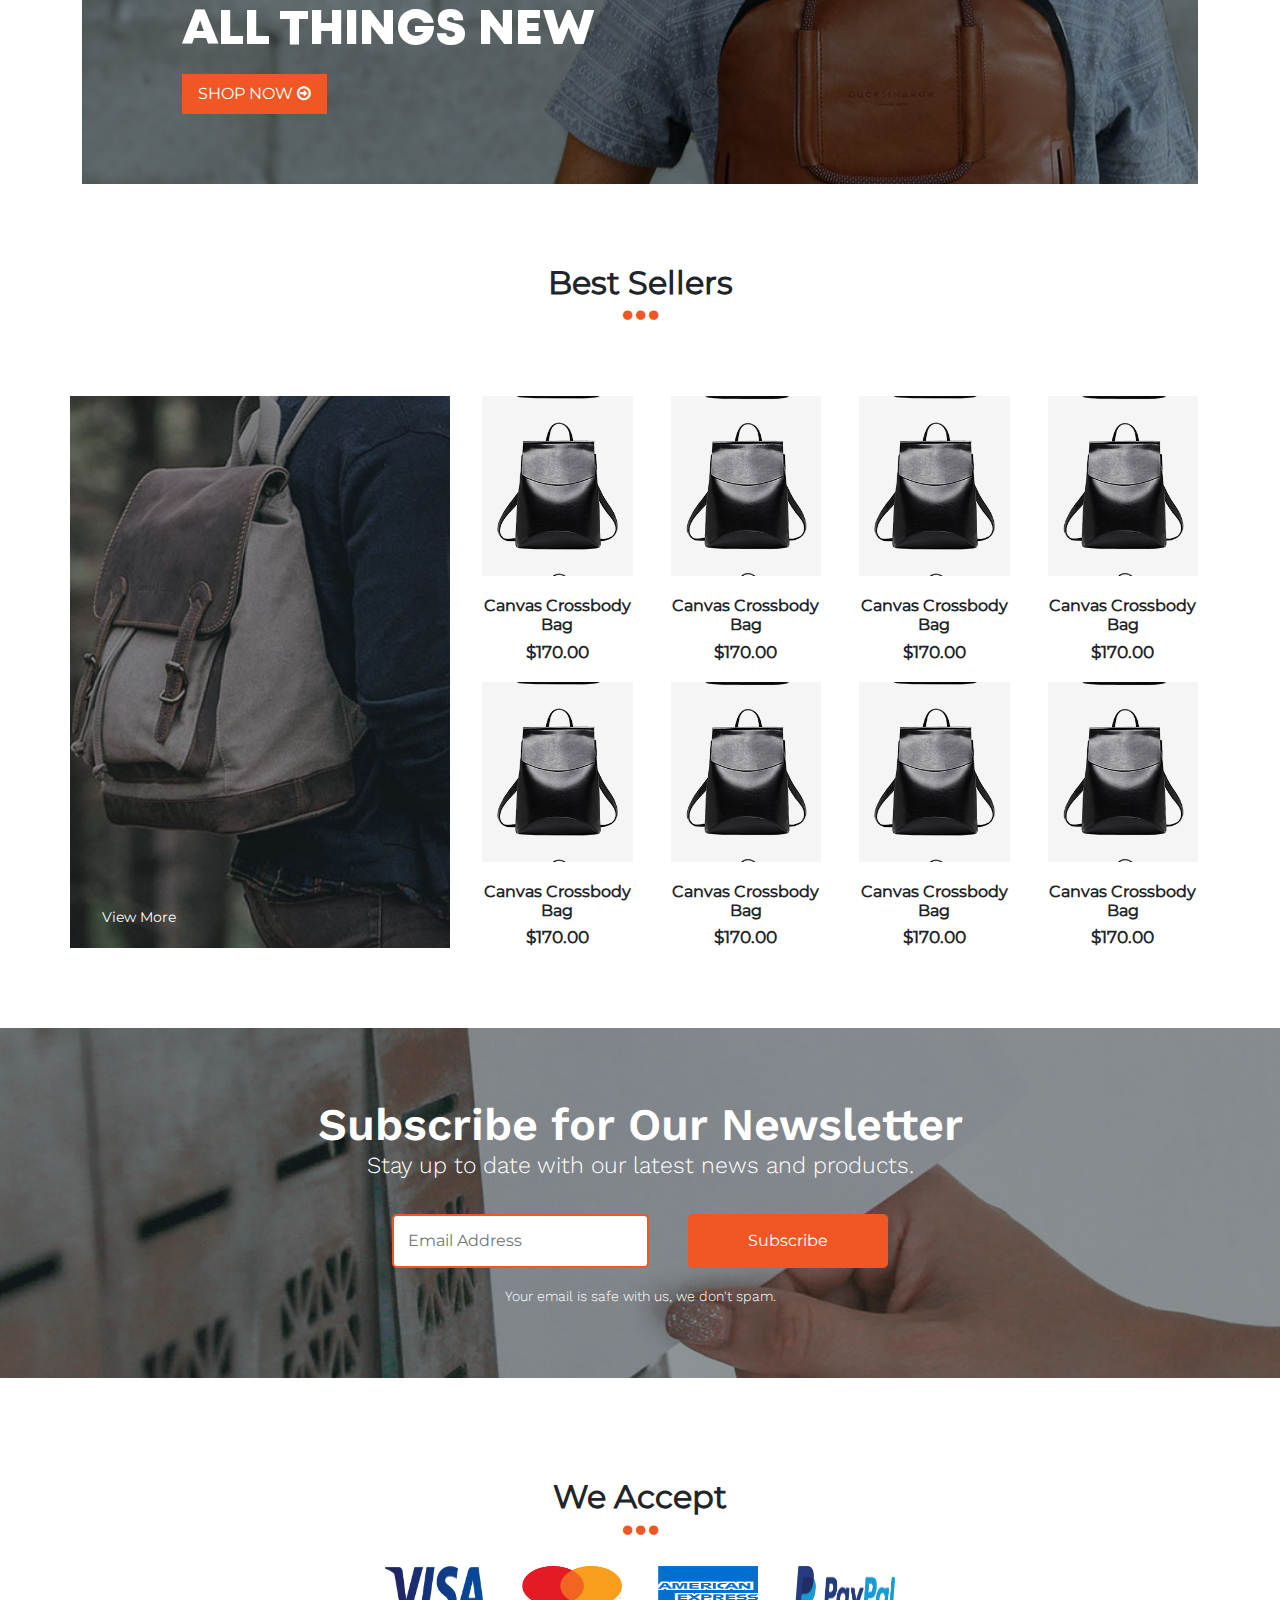
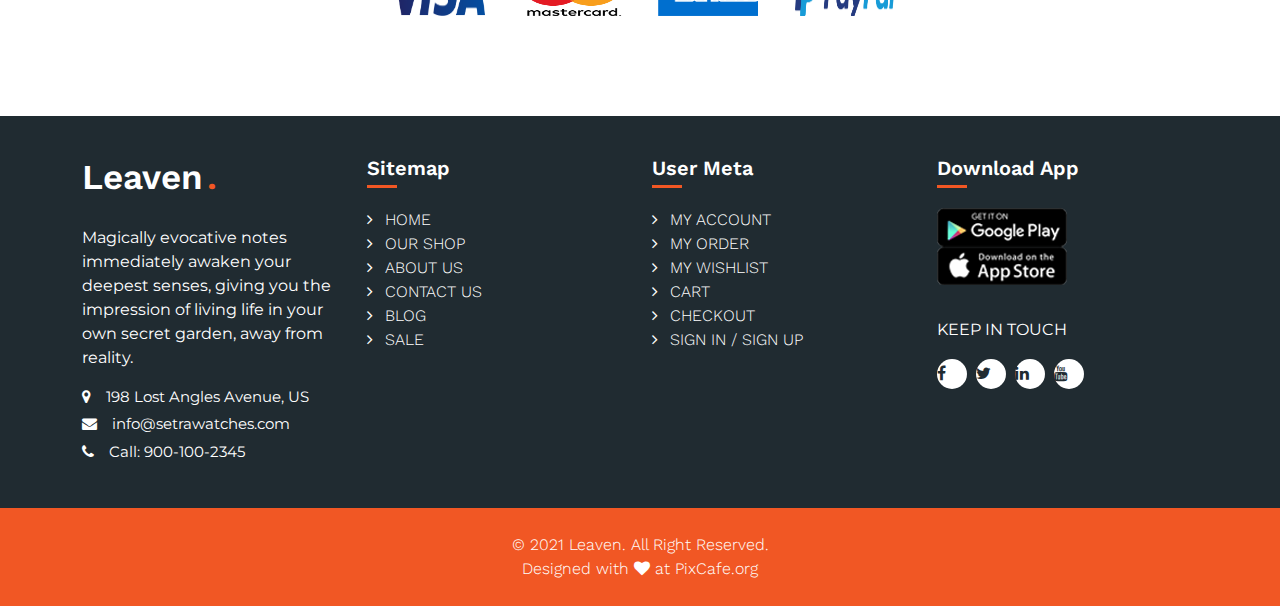
==== commit b8d1b30b: "Update ignore" ====
--- a/index.html
+++ b/index.html
@@ -39,6 +39,9 @@
 
   <!-- Custom css -->
   <link rel="stylesheet" href="assets/css/style.css" />
+
+  <!-- responsive css -->
+  <link rel="stylesheet" href="assets/css/responsive.css">
 </head>
 
 <body>
@@ -106,7 +109,7 @@
         <nav class=" navbar-expand-lg navbar-light ">
           <div class="leaven__middle_wrap">
             <div class="leaven__logo">
-              <a  href="index.html">
+              <a href="index.html">
                 <h1>Leaven <span>.</span></h1>
               </a>
               <button class="navbar-toggler" type="button" data-bs-toggle="collapse"
@@ -697,6 +700,184 @@
   </section>
   <!-- ========== end best seller Section ========== -->
 
+  <!-- ========== start subscribe Section ========== -->
+  <section id="leaven__subscribe_area" style="background-image: url('./assets/img/subscribe.png');">
+    <div class="container">
+      <div class="row">
+        <div class="col-md-8 offset-md-2">
+          <div class="leaven__subscribe text-center text-white">
+            <h2>Subscribe for Our Newsletter</h2>
+            <h4>Stay up to date with our latest news and products.</h4>
+            <form action="" method="post">
+              <div class="form-group mb-3">
+                <input type="text" name="" id="" placeholder="Email Address">
+                <input type="submit" value="Subscribe">
+              </div>
+              <span class="small-text">Your email is safe with us, we don't spam.</span>
+            </form>
+          </div>
+        </div>
+      </div>
+    </div>
+  </section>
+  <!-- ========== end subscribe Section ========== -->
+
+
+  <!-- ========== start payment Section ========== -->
+  <section id="leaven__payment_area">
+    <div class="container">
+      <div class="row">
+        <div class="col-md-12">
+          <div class="leaven__section_title text-center text-dark">
+            <h2>We Accept</h2>
+            <div class="three_dots">
+              <ul>
+                <li><i class="fa fa-circle"></i></li>
+                <li><i class="fa fa-circle"></i></li>
+                <li><i class="fa fa-circle"></i></li>
+              </ul>
+            </div>
+          </div>
+        </div>
+      </div>
+      <!-- .row end -->
+
+      <div class="row">
+        <div class="col-md-6 offset-md-3">
+          <div class="leaven__payment_method  ">
+            <img src="./assets/img/visha-card.png" alt="">
+            <img src="./assets/img/master-card.png" alt="">
+            <img src="./assets/img/american-expres-card.png" alt="">
+            <img src="./assets/img/paypal-card.png" alt="">
+          </div>
+        </div>
+      </div>
+    </div>
+  </section>
+  <!-- ========== end payment Section ========== -->
+
+  <!-- ========== start footer Section ========== -->
+  <footer id="leaven__footer_area">
+    <div class="leaven__footer_top_area">
+      <div class="container">
+        <div class="row">
+          <div class="col-md-3  col-sm-12">
+            <div class="top-wrap">
+              <h2 class="footer-widget-title">Leaven <span>.</span></h2>
+              <div class="footer-widget-content">
+                <p class="text-white mb-3">Magically evocative notes immediately awaken your deepest senses, giving you
+                  the
+                  impression of living
+                  life in your own secret garden, away from reality.</p>
+                <div class="contact-info">
+                  <ul>
+                    <li>
+                      <div class="contact-list">
+                        <i class="fa fa-map-marker"></i>
+                        <span>198 Lost Angles Avenue, US</span>
+                      </div>
+                    </li>
+                    <li>
+                      <div class="contact-list">
+                        <i class="fa fa-envelope"></i>
+                        <span>info@setrawatches.com</span>
+                      </div>
+                    </li>
+                    <li>
+                      <div class="contact-list">
+                        <i class="fa fa-phone"></i>
+                        <span>Call: 900-100-2345</span>
+                      </div>
+                    </li>
+                  </ul>
+                </div>
+              </div>
+            </div>
+          </div><!-- .col-md-3 -->
+          <div class="col-md-3 col-sm-12">
+            <div class="top-wrap">
+              <h4 class="footer-widget-title">Sitemap</h4>
+              <div class="footer-widget-content">
+                <ul class="list-unstyled">
+                  <li><a href=""><i class="fa
+                     fa-angle-right"></i>HOME</a></li>
+                  <li><a href=""><i class="fa
+                     fa-angle-right"></i>OUR SHOP</a></li>
+                  <li><a href=""><i class="fa
+                     fa-angle-right"></i>ABOUT US</a></li>
+                  <li><a href=""><i class="fa
+                     fa-angle-right"></i>CONTACT US</a></li>
+                  <li><a href=""><i class="fa
+                     fa-angle-right"></i>BLOG</a></li>
+                  <li><a href=""><i class="fa
+                     fa-angle-right"></i>SALE</a></li>
+                </ul>
+              </div>
+            </div>
+          </div><!-- .col-md-3 -->
+          <div class="col-md-3 col-sm-12">
+            <div class="top-wrap">
+              <h4 class="footer-widget-title">User Meta</h4>
+              <div class="footer-widget-content">
+                <ul class="list-unstyled">
+                  <li><a href=""><i class="fa
+                     fa-angle-right"></i>MY ACCOUNT</a></li>
+                  <li><a href=""><i class="fa
+                     fa-angle-right"></i>MY ORDER</a></li>
+                  <li><a href=""><i class="fa
+                     fa-angle-right"></i>MY WISHLIST</a></li>
+                  <li><a href=""><i class="fa
+                     fa-angle-right"></i>CART</a></li>
+                  <li><a href=""><i class="fa
+                     fa-angle-right"></i>CHECKOUT</a></li>
+                  <li><a href=""><i class="fa
+                     fa-angle-right"></i>SIGN IN / SIGN UP</a></li>
+                </ul>
+              </div>
+            </div>
+          </div><!-- .col-md-3 -->
+          <div class="col-md-3 col-sm-12">
+            <div class="top-wrap">
+              <h4 class="footer-widget-title">Download App</h4>
+              <div class="footer-widget-content">
+                <div class="img-box">
+                  <img src="./assets/img/google-play.png" alt="google pay">
+                  <img src="./assets/img/app-store.png" alt="app store">
+                </div>
+
+                <div class="social-touch">
+                  <h4 class="text-white">KEEP IN TOUCH</h4>
+                  <ul>
+                    <li><a href=""><i class="fa fa-facebook"></i></a></li>
+                    <li><a href=""><i class="fa fa-twitter"></i></a></li>
+                    <li><a href=""><i class="fa fa-linkedin"></i></a></li>
+                    <li><a href=""><i class="fa fa-youtube"></i></a></li>
+                  </ul>
+                </div>
+              </div>
+            </div>
+          </div><!-- .col-md-3 -->
+        </div>
+      </div>
+      <!-- .container -->
+    </div>
+    <!-- .leaven__footer_top_area -->
+    <div class="leaven__footer_bottom_area">
+      <div class="container">
+        <div class="row">
+          <div class="col-md-4 offset-md-4">
+            <div class="leaven__copyright_area">
+              <p>&copy; 2021 Leaven. All Right Reserved. </p>
+              <p>Designed with <i class="fa fa-heart"></i> at <a href="">PixCafe.org</a></p>
+            </div>
+          </div>
+        </div>
+      </div>
+      <!-- .container -->
+    </div>
+    <!-- .leaven__footer_bottom_area -->
+  </footer>
+  <!-- ========== end footer Section ========== -->
 
 
   <!-- jquery -->
--- a/assets/fonts/customs/fonts.css
+++ b/assets/fonts/customs/fonts.css
@@ -95,5 +95,26 @@
 }
 
 
+@font-face {
+    font-family: 'Work Sans';
+    src: url('WorkSans-Light.eot');
+    src: url('WorkSans-Light.eot?#iefix') format('embedded-opentype'),
+        url('WorkSans-Light.woff2') format('woff2'),
+        url('WorkSans-Light.woff') format('woff'),
+        url('WorkSans-Light.ttf') format('truetype');
+    font-weight: 300;
+    font-style: normal;
+    font-display: swap;
+}
 
-
+@font-face {
+    font-family: 'Work Sans';
+    src: url('WorkSans-SemiBold.eot');
+    src: url('WorkSans-SemiBold.eot?#iefix') format('embedded-opentype'),
+        url('WorkSans-SemiBold.woff2') format('woff2'),
+        url('WorkSans-SemiBold.woff') format('woff'),
+        url('WorkSans-SemiBold.ttf') format('truetype');
+    font-weight: 600;
+    font-style: normal;
+    font-display: swap;
+}--- a/assets/css/style.css
+++ b/assets/css/style.css
@@ -170,12 +170,14 @@
 .leaven_header_bottom {
   padding: 25px 0;
 }
-.leaven__middle_wrap{
-    display: flex;
-    flex-wrap: inherit;
-    align-items: center;
-    justify-content: space-between;
-}
+
+.leaven__middle_wrap {
+  display: flex;
+  flex-wrap: inherit;
+  align-items: center;
+  justify-content: space-between;
+}
+
 /* Logo */
 .leaven__logo h1 {
   color: var(--secondary);
@@ -190,16 +192,20 @@
 .navbar-collapse.leaven__main_menu {
   flex-grow: 0;
 }
+
 .navbar-collapse.leaven__main_menu {
   flex-grow: 0;
 }
+
 .leaven__main_menu ul {
   margin-right: 113px;
 }
-.leaven__main_menu ul li{
+
+.leaven__main_menu ul li {
   position: relative;
   display: inline-block;
 }
+
 .leaven__main_menu ul li a {
   color: var(--secondary);
   padding: 2px 15px;
@@ -343,15 +349,18 @@
 section#leaven__hero_area .slick-dots {
   bottom: 12%;
 }
+
 section#leaven__hero_area .slick-dots li {
   width: 15px;
   height: 15px;
   background-color: #ddd;
   border-radius: 50%;
 }
-section#leaven__hero_area .slick-dots li.slick-active{
-   background-color: var(--primary);
-}
+
+section#leaven__hero_area .slick-dots li.slick-active {
+  background-color: var(--primary);
+}
+
 /* 
       * ============================================
             04. Promo Area
@@ -806,29 +815,31 @@
 }
 
 
-.leaven__single_carousel_item.slick-slide.slick-current.slick-active.slick-center{
+.leaven__single_carousel_item.slick-slide.slick-current.slick-active.slick-center {
   transform: scale(1.2);
   padding: 70px 50px;
 }
 
-.leaven__single_carousel_item .leaven__carousel_product_meta{
+.leaven__single_carousel_item .leaven__carousel_product_meta {
   opacity: 0;
   margin-top: -30px;
   transition: all .4s ease-in;
 }
 
 
-.leaven__single_carousel_item.slick-slide.slick-current.slick-active.slick-center .leaven__carousel_product_meta{
+.leaven__single_carousel_item.slick-slide.slick-current.slick-active.slick-center .leaven__carousel_product_meta {
   opacity: 1;
   margin-top: 0;
 }
-.leaven__single_carousel_item.slick-slide.slick-current.slick-active.slick-center h2{
+
+.leaven__single_carousel_item.slick-slide.slick-current.slick-active.slick-center h2 {
   font-size: 80%;
   font-weight: bold;
   margin-bottom: 10px;
 }
 
-.slick-prev:before, .slick-next:before {
+.slick-prev:before,
+.slick-next:before {
   font-family: 'FontAwesome';
   font-size: 20px;
   line-height: 1;
@@ -839,18 +850,205 @@
   -webkit-font-smoothing: antialiased;
   -moz-osx-font-smoothing: grayscale;
 }
-.slick-prev:before{
-   content: '\f104';
-}
-.slick-next:before{
+
+.slick-prev:before {
+  content: '\f104';
+}
+
+.slick-next:before {
   content: '\f105';
 }
 
-.slick-prev{
+.slick-prev {
   left: 33%;
   z-index: 9;
 }
 
-.slick-next{
+.slick-next {
   right: 34%;
+}
+
+/* 
+      * ============================================
+            11. subscribe Area
+      * ============================================
+     */
+#leaven__subscribe_area {
+  padding: 70px 0;
+  background-position: center;
+  background-size: cover;
+  background-repeat: no-repeat;
+}
+
+.leaven__subscribe h2 {
+  font-family: 'Work Sans';
+  font-weight: 600;
+  font-size: 45px;
+}
+
+.leaven__subscribe h4 {
+  font-family: 'Work Sans';
+  font-size: 23px;
+}
+
+.leaven__subscribe form input[type="text"] {
+  border: 2px solid var(--primary);
+  padding: 13px 14px;
+  border-radius: 5px;
+  margin-right: 35px;
+}
+
+.leaven__subscribe form input[type="submit"] {
+  background: var(--primary);
+  border-radius: 5px;
+  border: transparent;
+  color: #fff;
+  width: 200px;
+  margin-right: 0;
+  height: 54px;
+}
+
+.leaven__subscribe form {
+  margin-top: 35px;
+}
+
+.leaven__subscribe form span.small-text {
+  font-family: 'Work Sans';
+  font-size: 14px;
+}
+
+/* 
+      * ============================================
+            12. payment method  Area
+      * ============================================
+     */
+#leaven__payment_area {
+  padding: 100px 0;
+}
+
+#leaven__payment_area .leaven__section_title {
+  margin-bottom: 25px;
+}
+
+.leaven__payment_method {
+  display: grid;
+  grid-template-columns: repeat(4, 1fr);
+}
+
+.leaven__payment_method img {
+  width: 100px;
+  margin: auto;
+  height: 50px;
+}
+
+/* 
+      * ============================================
+            13. footer Area
+      * ============================================
+     */
+
+/* .footer top area */
+.leaven__footer_top_area {
+  background-color: var(--secondary);
+  padding: 40px 0;
+}
+
+.footer-widget-title {
+  color: #fff;
+  font-family: 'Work Sans';
+  font-size: 20px;
+  font-weight: 600;
+  margin-bottom: 20px;
+  position: relative;
+  padding-bottom: 8px;
+}
+
+h2.footer-widget-title {
+  font-size: 35px;
+  font-weight: 600;
+}
+
+h4.footer-widget-title:after {
+  position: absolute;
+  content: '';
+  width: 30px;
+  height: 3px;
+  background: var(--primary);
+  bottom: 0;
+  left: 0;
+}
+
+h2.footer-widget-title span {
+  color: var(--primary);
+  margin-left: -7px;
+}
+
+.footer-widget-content ul li a {
+  color: #fff;
+  font-family: 'Work Sans';
+  font-size: 16px;
+}
+
+.footer-widget-content ul li a:hover {
+  color: var(--primary);
+}
+
+.footer-widget-content ul li a i {
+  margin-right: 12px;
+}
+
+.contact-list {
+  color: #fff;
+  font-size: 15px;
+}
+
+.contact-list i {
+  margin-right: 11px;
+}
+
+.contact-info ul li {
+  margin-bottom: 5px;
+}
+
+.social-touch {
+  margin-top: 35px;
+}
+
+.social-touch h4 {
+  margin-bottom: 20px;
+  font-size: 16px;
+}
+
+.social-touch ul li {
+  display: inline-block;
+  margin-right: 5px;
+}
+
+.social-touch ul li a {
+  display: block;
+  background: #fff;
+  color: var(--secondary);
+  border-radius: 50%;
+  width: 30px;
+  height: 30px;
+  line-height: 30px;
+}
+
+.social-touch ul li a:hover {
+  background-color: var(--primary);
+  color: #fff;
+}
+
+/*  .footer bottom  */
+.leaven__footer_bottom_area {
+  padding: 25px 0;
+  background-color: var(--primary);
+  color: #fff;
+  text-align: center;
+  font-family: 'Work Sans';
+}
+
+.leaven__footer_bottom_area a {
+  color: #fff;
+  text-decoration: none;
 }--- a/assets/css/responsive.css
+++ b/assets/css/responsive.css
@@ -0,0 +1,62 @@
+/* // X-Small devices (portrait phones, less than 576px) */
+/* // No media query for `xs` since this is the default in Bootstrap */
+
+/* // Small devices (landscape phones, 576px and up) */
+@media (max-width: 576px) {
+
+    /* leaven header top */
+    .leaven_header_top .leaven__top-left_content ul li {
+        display: block;
+        margin: 0 auto;
+        text-align: center;
+    }
+
+    .leaven__top-left_content ul {
+        margin-bottom: 23px;
+    }
+
+    .leaven__logo {
+        display: flex !important;
+        justify-content: space-between;
+        width: 100%;
+    }
+
+    .leaven__middle_wrap {
+        display: flex;
+        justify-content: space-between;
+    }
+
+    /* sale area */
+    .leaven__sale_content {
+        padding: 70px 0;
+    }
+
+    /* best feature img */
+    .leaven__best_featured_img {
+        margin-bottom: 57px;
+        height: 150px;
+    }
+    .leaven__best_seller_products {
+        grid-template-columns: repeat(1, 1fr);
+        grid-column-gap: 0;
+        grid-row-gap: 55px;
+    }
+    .best_product_thumb {
+        height: 200px;
+        margin-bottom: 30px;
+        background-size: cover;
+        background-repeat: no-repeat;
+    }
+}
+
+/* // Medium devices (tablets, 768px and up) */
+@media (max-width: 768px) {}
+
+/* // Large devices (desktops, 992px and up) */
+@media (max-width: 992px) {}
+
+/* // X-Large devices (large desktops, 1200px and up) */
+@media (max-width: 1200px) {}
+
+/* // XX-Large devices (larger desktops, 1400px and up) */
+@media (max-width: 1400px) {}